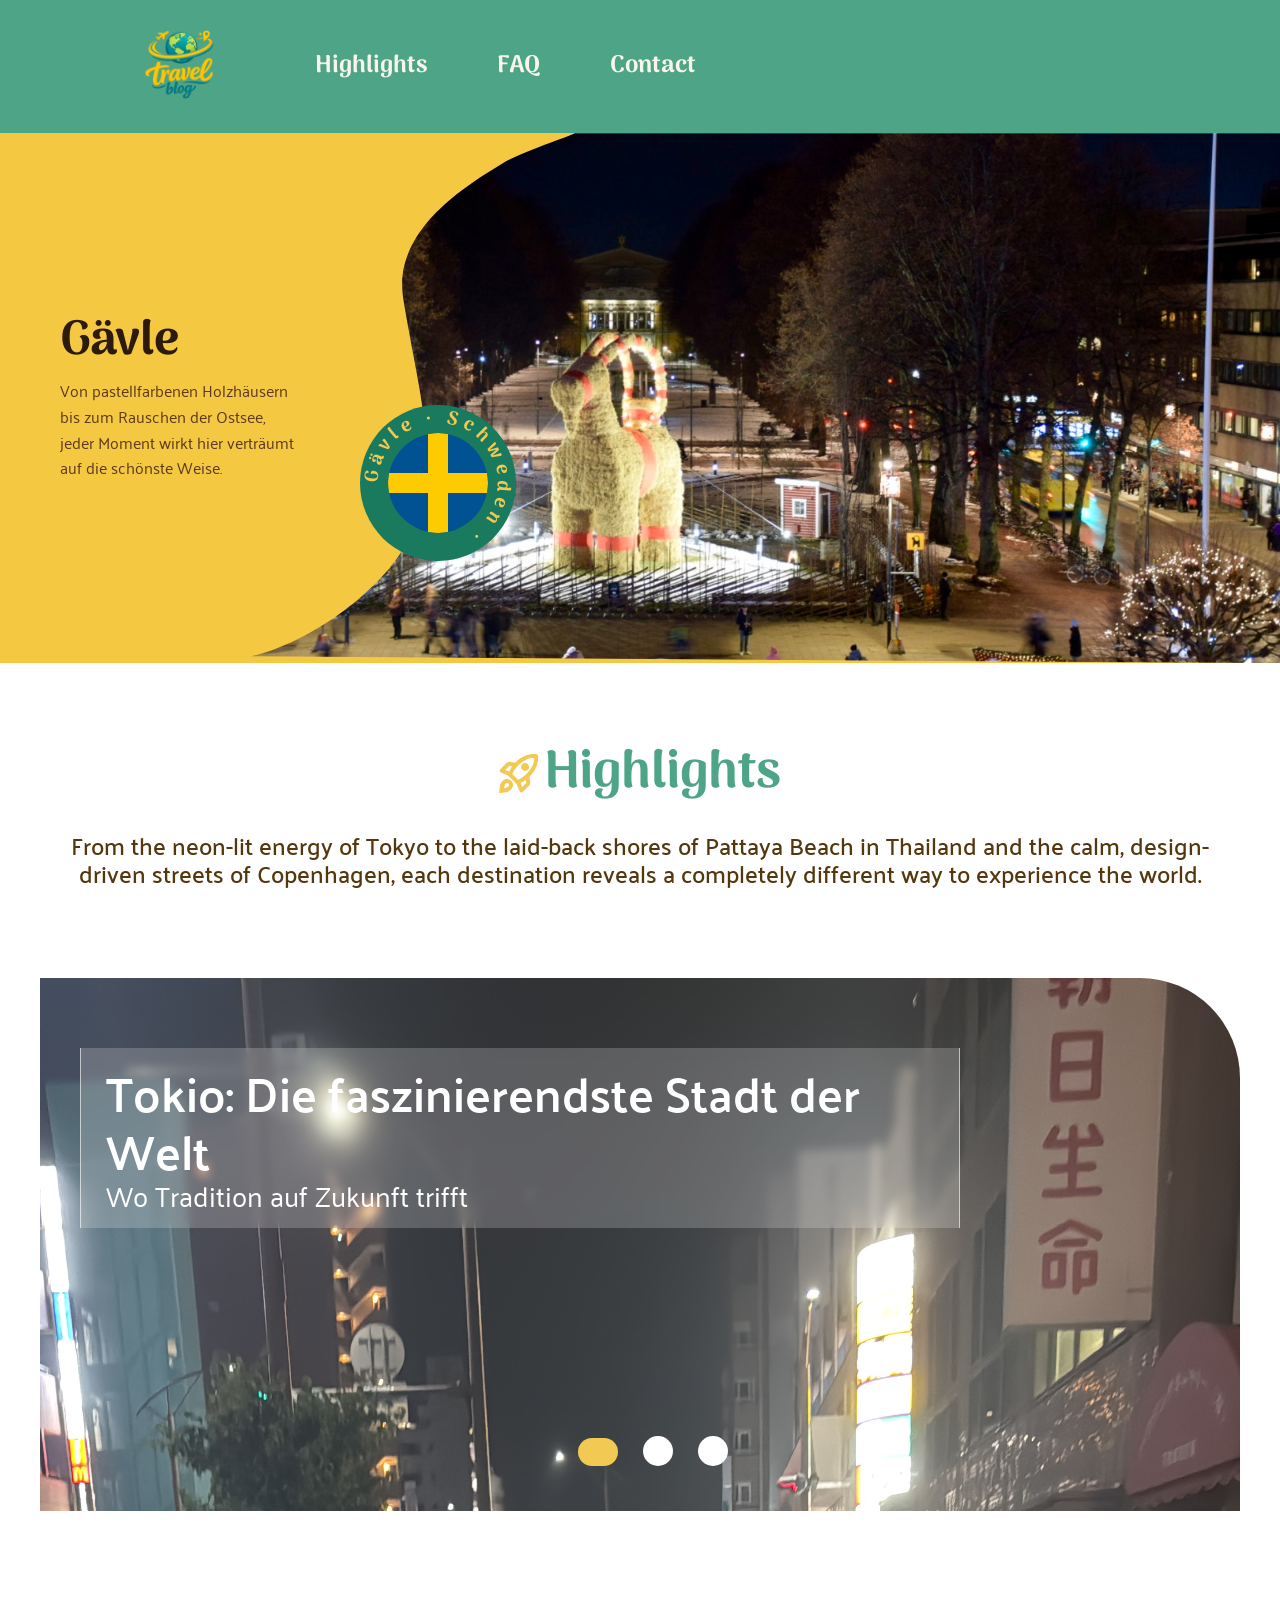
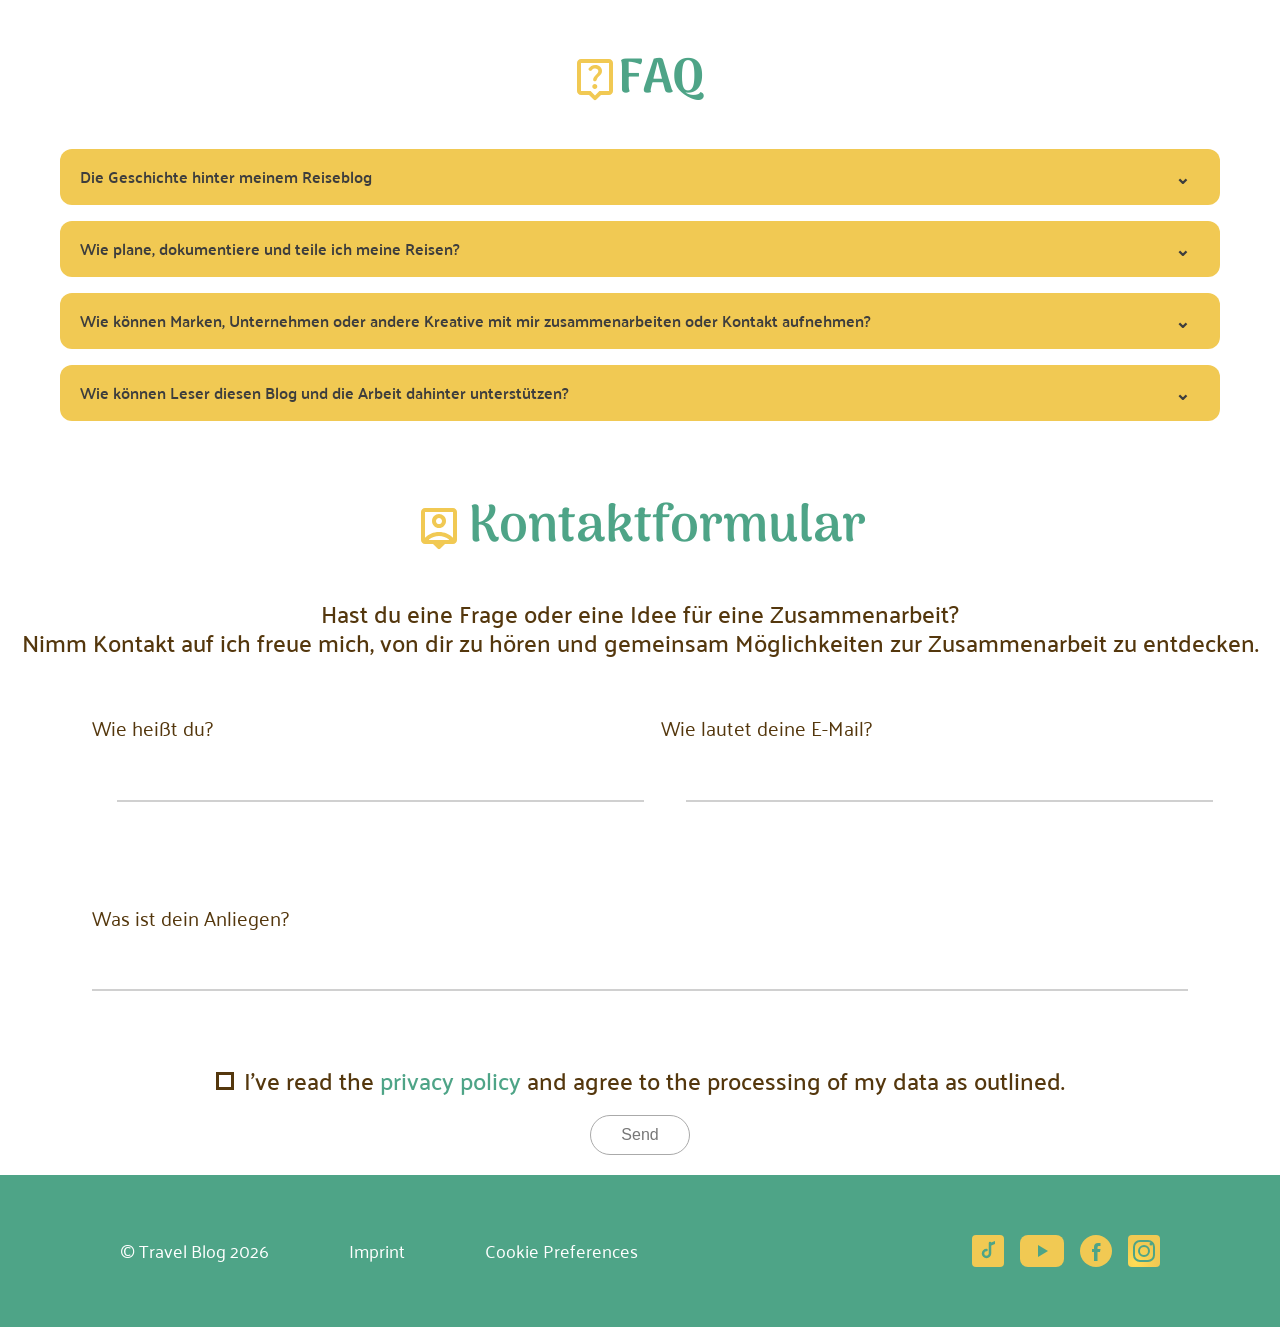
==== HTML/index.html @ 288a098a "style: Checkbox‑Komponente überarbeitet und visuelle Zentrierung des SVG‑Icons optimiert" ====
<!DOCTYPE html>
<html lang="en">

<head>
    <meta charset="UTF-8">
    <meta name="viewport" content="width=device-width, initial-scale=1.0">
    <title>Travel Blog</title>
    <link rel="preconnect" href="https://fonts.googleapis.com">
    <link rel="preconnect" href="https://fonts.gstatic.com" crossorigin>
    <link
        href="https://fonts.googleapis.com/css2?family=Arima:wght@400;500;600;700&family=Palanquin:wght@400;600;700&display=swap"
        rel="stylesheet">
    <link
        href="https://fonts.googleapis.com/css2?family=Playfair+Display:wght@700&family=DM+Sans:wght@300;400&display=swap"
        rel="stylesheet">
    <link rel="icon" type="image/x-icon" href="../Assets/Cristian/Icons/blog-logo.svg">
    <link rel="stylesheet" href="../CSS/index_style.css">
    <link rel="stylesheet" href="../CSS/Cristian/responsive.css">
</head>

<body>
    <div class="page-wrapper">
        <header class="haupt-header">
            <a href="./index.html"><img src="../Assets/Cristian/Icons/blog-logo.svg" alt="Travel Blog Icon"></a>
            <nav>
                <ul>
                    <li>
                        <a class="highlights-a" href="#highlights">Highlights<img class="highlights-img"
                                src="../Assets/Cristian/Icons/highlights-underline.svg" alt="Underline"></a>
                    </li>
                    <li><a class="faq-a" href="#faq">FAQ<img class="faq-img"
                                src="../Assets/Cristian/Icons/faq-underline.svg" alt="Underline"></a></li>
                    <li><a class="contact-a" href="#contact">Contact<img class="contact-img"
                                src="../Assets/Cristian/Icons/contact-underline.svg" alt="Underline"></a></li>
                </ul>
            </nav>
        </header>

        <main class="main-content">
            <section class="hero">
                <div class="card">
                    <div class="text-side">
                        <div class="title">Gävle</div>
                        <div class="subtitle">
                            Von pastellfarbenen Holzhäusern<br>
                            bis zum Rauschen der Ostsee,<br>
                            jeder Moment wirkt hier verträumt<br>
                            auf die schönste Weise.
                        </div>
                    </div>
                    <svg width="1" height="1" style="position:absolute; opacity:0; pointer-events:none;">
                        <defs>
                            <clipPath id="swooshClip" clipPathUnits="objectBoundingBox">
                                <path
                                    d="M0.449,0 C0.446,0.005 0.408,0.035 0.394,0.055 C0.35,0.118 0.308,0.197 0.315,0.312 C0.328,0.502 0.341,0.581 0.326,0.726 C0.313,0.841 0.246,0.96 0.196,0.987 L1,1 L1,0 Z" />
                            </clipPath>
                        </defs>
                    </svg>
                    <div class="swoosh"></div>
                    <div class="badge">
                        <svg class="badge-ring" viewBox="0 0 80 80" xmlns="http://www.w3.org/2000/svg">
                            <defs>
                                <path id="textCircle" d="M 40,40 m -30,0 a 30,30 0 1,1 60,0 a 30,30 0 1,1 -60,0" />
                            </defs>
                            <circle cx="40" cy="40" r="39" fill="#1a7a5e" />
                            <text font-family="Arima, cursive" font-size="9.5" fill="#F1C953" letter-spacing="2.5"
                                font-weight="700">
                                <textPath href="#textCircle">Gävle · Schweden · </textPath>
                            </text>
                        </svg>
                        <div class="badge-center"><img src="../Assets/Lucas/flag.svg" alt="Swedish flag"
                                style="width: 100%; height: 100%; object-fit: cover; object-position: 17% 50%; border-radius: 50%;">
                        </div>
                    </div>

                </div>
            </section>

            <section class="highlights" id="highlights">
                <div class="highlights-wrapper">
                    <div class="highlights-title">
                        <img src="../Assets/Cristian/Icons/rocket-icon.svg" alt="rocket-icon">
                        <h2>Highlights</h2>
                    </div>
                    <p class="highlights-subtitle">
                        From the neon-lit energy of Tokyo to the laid-back shores of Pattaya Beach in Thailand and the
                        calm, design-driven streets of Copenhagen, each destination reveals a completely different way
                        to experience the world.
                    </p>
                </div>
                <div class="highlight-showcase">

                    <input class="dot" type="radio" name="slider" value="one" checked></input>
                    <input class="dot" type="radio" name="slider" value="two"></input>
                    <input class="dot" type="radio" name="slider" value="three"></input>

                    <div class="slider-wrapper">

                        <a href="../HTML/Lucas/lucas.html" class="slide s-one">
                            <div class="slide-text">
                                <h3>Tokio: Die faszinierendste Stadt der Welt</h3>
                                <p>Wo Tradition auf Zukunft trifft</p>
                            </div>
                        </a>

                        <a href="../HTML/Cristian/index.html" class="slide s-two">
                            <div class="slide-text">
                                <h3>Kopenhagen in 3 Tagen: Große Erlebnisse, clever sparen</h3>
                                <p>Ein stilvoller skandinavischer Kurztrip</p>
                            </div>
                        </a>

                        <a href="../HTML/Sebastian/Sebastian.html" class="slide s-three">
                            <div class="slide-text">
                                <h3>Pattaya Puls:Essen, Sonne und Neon-Nächte</h3>
                                <p>Thailands Stadt, die niemals schläft</p>
                            </div>
                        </a>

                    </div>
                </div>
            </section>

            <section class="faq" id="faq">
                <div class="section-title">
                    <img src="../Assets/Sebastian/Icons/faq_icon.svg" alt="Faq-icon">
                    <h2>FAQ</h2>
                </div>
                <div class="faq-list">
                    <details class="faq-item">
                        <summary>Die Geschichte hinter meinem Reiseblog</summary>
                        <div class="faq-content">
                            <p>Ich teile hier meine Erlebnisse, Gedanken und Abenteuer aus aller Welt.
                                Jede Reise erzählt ihre eigene Geschichte und genau die möchte ich festhalten.</p>
                        </div>
                    </details>
                    <details class="faq-item">
                        <summary>Wie plane, dokumentiere und teile ich meine Reisen?</summary>
                        <div class="faq-content">
                            <p>Ich plane meine Reisen mit einer Mischung aus Neugier und Flexibilität.
                                Während ich mir vorab einen groben Überblick über Highlights, Unterkünfte und
                                Transportmöglichkeiten verschaffe,
                                lasse ich bewusst Raum für spontane Entdeckungen vor Ort. Die schönsten Momente
                                entstehen oft ungeplant genau diese halte ich in Fotos,
                                Notizen und kleinen Geschichten fest.
                            </p>
                        </div>
                    </details>
                    <details class="faq-item">
                        <summary>Wie können Marken, Unternehmen oder andere Kreative mit mir zusammenarbeiten oder
                            Kontakt aufnehmen?
                        </summary>
                        <div class="faq-content">
                            <p>Du möchtest mit mir zusammenarbeiten oder hast eine Idee für ein gemeinsames Projekt? Ich
                                freue mich immer über spannende Kooperationen,
                                kreative Partnerschaften und neue Kontakte aus der Reise- und Content-Welt. Ob Marken,
                                Unternehmen oder andere Creator wenn unsere Visionen zusammenpassen,
                                entstehen oft die besten Projekte.
                            </p>
                        </div>
                    </details>
                    <details class="faq-item">
                        <summary>Wie können Leser diesen Blog und die Arbeit dahinter unterstützen?</summary>
                        <div class="faq-content">
                            <p>Wenn dir mein Blog gefällt und dich meine Inhalte inspirieren, kannst du meine Arbeit auf
                                verschiedene Weise unterstützen.
                                Schon das Teilen meiner Beiträge, ein Kommentar oder das Weiterempfehlen an Freunde
                                hilft enorm dabei,
                                mehr Menschen zu erreichen und meine Reisen weiterzuführen.</p>
                        </div>
                    </details>
                </div>
            </section>

            <section class="contact" id="contact">
                <div class="section-title">
                    <img src="../Assets/Sebastian/Icons/contact_icon.svg" alt="Faq-icon">
                    <h2>Kontaktformular</h2>
                </div>
                <p class="section-subtitle">
                    Hast du eine Frage oder eine Idee für eine Zusammenarbeit?<br>
                    Nimm Kontakt auf ich freue mich, von dir zu hören und gemeinsam Möglichkeiten zur Zusammenarbeit zu
                    entdecken.
                </p>
                <form class="contact-form">
                    <div class="container">
                        <div class="form-row">
                            <div class="form-field">
                                <label class="field-label">Wie heißt du?</label>
                                <input type="text" required>
                            </div>
                            <div class="form-field">
                                <label class="field-label">Wie lautet deine E-Mail?</label>
                                <input type="email" required>
                            </div>
                        </div>
                    </div>
                    <div class="form-field form-field-full">
                        <label class="field-label">Was ist dein Anliegen?</label>
                        <input type="text" class="form-full" required>
                    </div>
                    <label class="form-checkbox">
                        <span class="checkbox-icon">
                            <input type="checkbox" required>
                            <svg width="12" height="9" viewBox="0 0 12 9" fill="none"
                                xmlns="http://www.w3.org/2000/svg">
                                <path
                                    d="M4.10373 7.03563L10.6807 0.240535C10.8359 0.0801782 11.017 0 11.224 0C11.4309 0 11.612 0.0801782 11.7672 0.240535C11.9224 0.400891 12 0.591314 12 0.811804C12 1.03229 11.9224 1.22272 11.7672 1.38307L4.64696 8.75947C4.49175 8.91982 4.31068 9 4.10373 9C3.89679 9 3.71571 8.91982 3.5605 8.75947L0.223501 5.3118C0.0682921 5.15145 -0.00607903 4.96102 0.000388023 4.74053C0.00685507 4.52004 0.0876932 4.32962 0.242902 4.16927C0.398112 4.00891 0.582423 3.92873 0.795835 3.92873C1.00925 3.92873 1.19356 4.00891 1.34877 4.16927L4.10373 7.03563Z"
                                    fill="#F1C953" />
                            </svg>
                        </span>

                        <span>
                            I've read the <a class="privacy" href="#">privacy policy</a> and agree to the processing
                            of my data as outlined.
                        </span>
                    </label>

                    <button type="submit" class="btn-send">Send</button>
                </form>
            </section>
        </main>

        <nav class="footer-nav">
            <a href="./index.html" class="footer-nav-link" aria-label="Home">
                <svg width="28" height="28" viewBox="0 0 24 24" fill="none" stroke="#4EA487" stroke-width="2"
                    stroke-linecap="round" stroke-linejoin="round">
                    <path d="M3 9l9-7 9 7v11a2 2 0 0 1-2 2H5a2 2 0 0 1-2-2z" />
                    <polyline points="9 22 9 12 15 12 15 22" />
                </svg>
            </a>
            <a href="#highlights" class="footer-nav-link" aria-label="Highlights">
                <svg width="28" height="28" viewBox="0 0 24 24" fill="none" stroke="#4EA487" stroke-width="2"
                    stroke-linecap="round" stroke-linejoin="round">
                    <path
                        d="M4.5 16.5c-1.5 1.26-2 5-2 5s3.74-.5 5-2c.71-.84.7-2.13-.09-2.91a2.18 2.18 0 0 0-2.91-.09z" />
                    <path
                        d="m12 15-3-3a22 22 0 0 1 2-3.95A12.88 12.88 0 0 1 22 2c0 2.72-.78 7.5-6 11a22.35 22.35 0 0 1-4 2z" />
                    <path d="M9 12H4s.55-3.03 2-4c1.62-1.08 5 0 5 0" />
                    <path d="M12 15v5s3.03-.55 4-2c1.08-1.62 0-5 0-5" />
                </svg>
            </a>
            <a href="#faq" class="footer-nav-link" aria-label="FAQ">
                <svg width="28" height="28" viewBox="0 0 24 24" fill="none" stroke="#4EA487" stroke-width="2"
                    stroke-linecap="round" stroke-linejoin="round">
                    <circle cx="12" cy="12" r="10" />
                    <path d="M9.09 9a3 3 0 0 1 5.83 1c0 2-3 3-3 3" />
                    <line x1="12" y1="17" x2="12.01" y2="17" />
                </svg>
            </a>
            <a href="#contact" class="footer-nav-link" aria-label="Contact">
                <svg width="28" height="28" viewBox="0 0 24 24" fill="none" stroke="#4EA487" stroke-width="2"
                    stroke-linecap="round" stroke-linejoin="round">
                    <path d="M20 21v-2a4 4 0 0 0-4-4H8a4 4 0 0 0-4 4v2" />
                    <circle cx="12" cy="7" r="4" />
                </svg>
            </a>
        </nav>

        <footer class="footer">
            <div class="footer-left">
                <span class="footer-copy">© Travel Blog 2026</span>
            </div>
            <div class="footer-links">
                <a href="./impressum.html">Imprint</a>
                <a href="#">Cookie Preferences</a>
            </div>
            <div class="socials">
                <a href="https://www.tiktok.com/" class="social" aria-label="TikTok">
                    <svg width="32" height="32" viewBox="0 0 32 32" fill="none">
                        <rect width="32" height="32" rx="4" fill="#F1C953" />
                        <path d="M18 8v10.5a3.5 3.5 0 1 1-3.5-3.5" stroke="#4EA487" stroke-width="2.5"
                            stroke-linecap="round" fill="none" />
                        <path d="M18 8l5-2v3l-5 2" fill="#4EA487" />
                    </svg>
                </a>
                <a href="https://www.youtube.com/" class="social" aria-label="YouTube">
                    <svg width="44" height="32" viewBox="0 0 44 32" fill="none">
                        <rect width="44" height="32" rx="8" fill="#F1C953" />
                        <path d="M18 10l10 6-10 6V10z" fill="#4EA487" />
                    </svg>
                </a>
                <a href="https://www.facebook.com/login/?next=https%3A%2F%2Fwww.facebook.com%2F%3Flocale%3Dde_DE"
                    class="social" aria-label="Facebook">
                    <svg width="32" height="32" viewBox="0 0 32 32" fill="none">
                        <circle cx="16" cy="16" r="16" fill="#F1C953" />
                        <path
                            d="M17.5 26V17h2.5l.5-3h-3v-1.5c0-1 .5-1.5 1.5-1.5h1.5V8h-2.5c-2.5 0-4 1.5-4 4V14h-2v3h2v9h3z"
                            fill="#4EA487" />
                    </svg>
                </a>
                <a href="https://www.instagram.com/" class="social" aria-label="Instagram">
                    <svg width="32" height="32" viewBox="0 0 32 32" fill="none">
                        <rect width="32" height="32" rx="4" fill="url(#ig-grad)" />
                        <rect x="6" y="6" width="20" height="20" rx="6" stroke="#4EA487" stroke-width="2" fill="none" />
                        <circle cx="16" cy="16" r="5" stroke="#4EA487" stroke-width="2" fill="none" />
                        <circle cx="23" cy="9" r="1.5" fill="#4EA487" />
                        <defs>
                            <radialGradient id="ig-grad" cx="0" cy="0" r="1" gradientUnits="userSpaceOnUse"
                                gradientTransform="translate(8 28) rotate(-60) scale(28)">
                                <stop stop-color="#FFDD55" />
                                <stop offset="0.75" stop-color="#F1C953" />
                            </radialGradient>
                        </defs>
                    </svg>
                </a>
            </div>
        </footer>
    </div>
</body>

</html>
---- CSS/index_style.css ----
/* =============================================
   BASE
   ============================================= */
* {
    margin: 0;
    padding: 0;
    box-sizing: border-box;
}

html {
    scroll-behavior: smooth;
}

body {
    font-family: 'Palanquin', Arial, Helvetica, sans-serif;
    background: #fff;
    color: #3D3D3D;
    line-height: 1.2;
    scroll-behavior: smooth;
}

.page-wrapper {
    width: 100%;
    max-width: 100%;
    margin: 0;
    background: #fff;
    min-height: 100vh;
    display: flex;
    flex-direction: column;
}

.main-content {
    flex: 1;
    display: flex;
    flex-direction: column;
}

/* =============================================
   HEADER (Cristian)
   ============================================= */
.haupt-header {
    background-color: #4EA487;
    display: flex;
    align-items: center;
    gap: 100px;
    padding: 30px 145px;
    position: relative;
    z-index: 10;
}

.haupt-header img {
    height: 70px;
    width: 70px;
}

.haupt-header nav ul {
    display: flex;
    align-items: center;
    gap: 70px;
    list-style: none;
    padding-inline-start: 0;
    margin: 0;
    padding: 0;
}

.haupt-header nav a {
    font-family: 'Arima', cursive;
    text-decoration: none;
    color: #F8F5EB;
    font-size: 24px;
    font-weight: bold;
    position: relative;
}

body:has(#highlights:target) .haupt-header .highlights-a[href="#highlights"],
body:has(#faq:target) .haupt-header .faq-a[href="#faq"],
body:has(#contact:target) .haupt-header .contact-a[href="#contact"] {
    color: #F1C953;
}

.haupt-header .highlights-img,
.haupt-header .faq-img,
.haupt-header .contact-img {
    display: none;
}

.haupt-header .highlights-a:hover .highlights-img {
    display: block;
    position: absolute;
    top: -9px;
    right: -6px;
    width: 120px;
    cursor: pointer;
}

.haupt-header .highlights-a:active {
    color: #F1C953;
}

.haupt-header .highlights-a:active .highlights-img {
    display: none;
}

.haupt-header .faq-a:hover .faq-img {
    display: block;
    position: absolute;
    top: -5px;
    right: -5px;
    width: 55px;
    cursor: pointer;
}

.haupt-header .faq-a:active {
    color: #F1C953;
}

.haupt-header .faq-a:active .faq-img {
    display: none;
}

.haupt-header .contact-a:hover .contact-img {
    display: block;
    position: absolute;
    top: -8px;
    right: -4px;
    width: 95px;
    cursor: pointer;
}

.haupt-header .contact-a:active {
    color: #F1C953;
}

.haupt-header .contact-a:active .contact-img {
    display: none;
}

/* =============================================
   HERO CARD — reveal animation
   
   1) Alles startet gelb, Text taucht von unten auf
   2) Swoosh schiebt sich von rechts rein,
      Text rückt dabei nach links
   3) Badge ploppt an der Kurve auf
   ============================================= */
.hero {
    background: #fff;
    height: 530px;
    display: flex;
    align-items: stretch;
    justify-content: stretch;
    padding: 0;
    position: relative;
    overflow: hidden;
}

/* Karte faden sich kurz ein, damit nichts flickert */
.card {
    width: 100%;
    height: 100%;
    background: #F5C842;
    border-radius: 0;
    position: relative;
    overflow: visible;
    display: flex;
    align-items: stretch;
    opacity: 0;
    animation: cardFadeIn 0.4s ease 0.1s forwards;
}

@keyframes cardFadeIn {
    to {
        opacity: 1;
    }
}

/* Text startet mittig über der gelben Fläche und rückt 
   beim Swoosh-Reinslide nach links in seine finale Position */
.text-side {
    flex: 0 0 45%;
    padding: 72px 60px;
    display: flex;
    flex-direction: column;
    justify-content: center;
    z-index: 2;
    transform: translateX(75%);
    animation: textShiftLeft 0.8s cubic-bezier(0.22, 1, 0.36, 1) 1.5s forwards;
}

@keyframes textShiftLeft {
    to {
        transform: translateX(0);
    }
}

/* Title & Subtitle steigen elegant von unten hoch */
.title {
    font-family: 'Arima', cursive;
    font-size: 48px;
    font-weight: 700;
    color: #2C1A0E;
    line-height: 1.1;
    opacity: 0;
    transform: translateY(28px);
    animation: riseIn 0.65s cubic-bezier(0.22, 1, 0.36, 1) 0.6s forwards;
}

.subtitle {
    font-family: 'Palanquin', sans-serif;
    font-size: 16px;
    font-weight: 400;
    color: #5C3A1E;
    line-height: 1.6;
    margin-top: 10px;
    opacity: 0;
    transform: translateY(20px);
    animation: riseIn 0.65s cubic-bezier(0.22, 1, 0.36, 1) 0.85s forwards;
}

@keyframes riseIn {
    to {
        opacity: 1;
        transform: translateY(0);
    }
}

/* Roter Swoosh-Bereich startet komplett außerhalb rechts 
   und schiebt sich nach 1,4s langsam ins Bild */
.swoosh {
    position: absolute;
    inset: 0;
    width: 100%;
    height: 100%;
    z-index: 1;
    transform: translateX(100%);
    animation: swooshSlide 2.0s linear 1.4s forwards;
    background: url('../../Assets/Lucas/hero_bg.jpg') center/cover no-repeat;
    background-color: #c0392b;
    clip-path: url(#swooshClip);
}

@keyframes swooshSlide {
    0%    { transform: translateX(100%); animation-timing-function: cubic-bezier(0.22, 1, 0.36, 1); }
    37.5% { transform: translateX(30%); animation-timing-function: linear; }
    62.5% { transform: translateX(30%); animation-timing-function: cubic-bezier(0.22, 1, 0.36, 1); }
    100%  { transform: translateX(0); }
}

/* Badge sitzt auf der Kurvenspitze und ploppt 
   gegen Ende der Animation auf */
.badge {
    position: absolute;
    width: 160px;
    height: 160px;
    z-index: 10;
    left: 28%;
    top: 51%;
    opacity: 0;
    transform: translateY(160px);
    animation: badgeSlideUp 0.7s cubic-bezier(0.22, 1, 0.36, 1) 3.4s forwards;
}

@keyframes badgeSlideUp {
    to {
        opacity: 1;
        transform: translateY(0);
    }
}

.badge-ring {
    position: absolute;
    inset: 0;
    border-radius: 50%;
    animation: spin 8s linear infinite;
}

@keyframes spin {
    from {
        transform: rotate(0deg);
    }

    to {
        transform: rotate(360deg);
    }
}

.badge-center {
    position: absolute;
    inset: 30px;
    border-radius: 50%;
    overflow: hidden;
    display: flex;
    align-items: center;
    justify-content: center;
    font-size: 32px;
    line-height: 1;
}

/* =============================================
   Highlights Section (Cristian)
   ============================================= */

.highlights {
    max-width: 1200px;
    margin: 80px auto;
    position: relative;
    z-index: 1;

    display: flex;
    flex-direction: column;
    justify-content: center;
    align-items: center;
    gap: 90px;
}

.highlights-title h2 {
    font-family: 'Arima';
    color: rgba(78, 164, 135, 1);
    font-weight: 700;
    font-size: 52px;
}

.highlights-title {
    display: flex;
    align-items: center;
    gap: 5px;
}

.highlights-subtitle {
    font-family: 'Palanquin';
    color: rgba(84, 55, 13, 1);
    font-weight: 500;
    font-size: 24px;

    text-align: center;
}

.highlights-wrapper {
    display: flex;
    flex-direction: column;
    align-items: center;
    gap: 25px;
}

input {
    margin-bottom: 45px;
    margin-left: 25px;
    width: 30px;
    height: 30px;
}

.highlight-showcase {

    width: 1200px;
    height: 533px;

    display: flex;
    justify-content: center;
    align-items: flex-end;

    position: relative;

    overflow: hidden;

    cursor: pointer;
}

.highlight-showcase input {
    z-index: 2;
}

.slider-wrapper {
    z-index: 1;

    width: 300%;
    height: 100%;

    position: absolute;
    display: flex;

    transition: all 1s ease-in-out;
}

.slide {
    height: 100%;
    width: calc(100% / 3);
    text-decoration-line: none;
}

.s-one {
    background-image: url("../../Assets/Lucas/slider_2.JPG");
    background-color: white;
    background-repeat: no-repeat;
    background-size: cover;
    border-top-right-radius: 100px;
}

.s-two {
    background-image: url(../Assets/Cristian/Images/copenhagen.jpeg);
    background-color: white;
    background-repeat: no-repeat;
    background-size: cover;
    border-top-right-radius: 100px;
}

.s-three {
    background-image: url(../Assets/Cristian/Images/pattaya-beach.jpg);
    background-color: white;
    background-repeat: no-repeat;
    background-size: cover;
    border-top-right-radius: 100px;
}

.highlight-showcase input[value="one"]:checked~.slider-wrapper {
    transform: translateX(calc(100% / 3));
}

.highlight-showcase input[value="two"]:checked~.slider-wrapper {
    transform: translateX(0);
}

.highlight-showcase input[value="three"]:checked~.slider-wrapper {
    transform: translateX(calc(-100% / 3));
}

input[type="radio"]:checked {
    accent-color: rgba(241, 201, 83, 1);
}

input[type="radio"] {
    appearance: none;
    -webkit-appearance: none;
    /* Das hier entfernt das Styling der User Agent,
   damit der Radio-Button komplett per CSS gestaltet werden kann */
    height: 30px;
    width: 30px;
    border-radius: 50%;
    background-color: white;
}

input[type="radio"]:checked {
    background-color: rgba(241, 201, 83, 1);
    height: 28px;
    width: 40px;
    border-radius: 15px;
}

.slide-text {
    padding: 15px 25px;
    width: 880px;
    height: 180px;
    margin: 70px 0px 45px 40px;
    backdrop-filter: blur(5px);
    background: rgba(255, 255, 255, 0.2);
    border-right: rgba(255, 255, 255, 0.6) solid 1px;
    border-left: rgba(255, 255, 255, 0.6) solid 1px;
}

.slide h3 {
    font-family: 'Palanquin';
    color: white;
    font-weight: 600;
    font-size: 48px;
}

.slide p {
    font-family: 'Palanquin';
    color: white;
    font-weight: 400;
    font-size: 28px;
}

/* =============================================
   Contact Formular (Sebastian)
   ============================================= */

.faq {
    padding: 60px 20px;
    max-width: 1200px;
    width: 100%;
    margin: 0 auto;
}

.section-title {
    
    margin-bottom: 40px;
    display:flex;
    align-items: center;
    gap: 5px;
    justify-content: center;
    
}

.section-title h2 {
    font-size: 48px;
    color: rgba(78, 164, 135, 1);
    font-family: 'Arima', cursive;
    margin: 0;
}

.faq-icon {
    width: 36px;
    height: 36px;
    border: 2px solid #e0b84c;
    color: #e0b84c;
    display: flex;
    align-items: center;
    justify-content: center;
    font-weight: bold;
}

.faq-item {
    background: rgba(241, 201, 83, 1);
    border-radius: 12px;
    margin-bottom: 16px;
    padding: 0 20px;
    border: none;
}

.faq-item summary {
    cursor: pointer;
    font-weight: 600;
    list-style: none;
    position: relative;
    display: flex;
    align-items: center;
    height: 56px;
}

.faq-item summary::after {
    content: "⌄";
    position: absolute;
    right: 10px;
    font-size: 18px;
}

.faq-item[open] summary::after {
    content: "⌃";
}

summary::-webkit-details-marker {
    display: none;
}

.faq-item[open] {
    padding-bottom: 12px;
}

.faq-content {
    background: #fff;
    border-radius: 8px;
    padding: 12px 16px;
}

.faq-item:hover {
    background: #ddb84f;
}



.contact h2 {
    text-align: center;
    font-family: 'Arima', cursive;
    font-size: 52px;
    font-weight: 600;
    color: rgba(78, 164, 135, 1);
    line-height: 120%;
    margin: 0;
    
}

.section-subtitle {
    text-align: center;
    font-family: 'palanquin', cursive;
    font-size: 24px;
    font-weight: 500;
    color: rgba(84, 55, 13, 1);
    line-height: 120%;
    margin: 0;
    width: 100%;
}

.form-full {
    width: 100% !important;
    max-width: 1096px !important;
    margin-left: 0 !important;
    border: none !important;
    border-bottom: 2px solid #d0d0d0 !important;
    color: #4EA487 !important;
    font-family: 'Palanquin', sans-serif !important;
    font-size: 20px !important;
    height: 56px !important;
    background: transparent !important;
}

input:focus,
input:focus-visible,
input:active {
    outline: none !important;
    box-shadow: none !important;
    border-bottom: 2px solid #4EA487;
}

input[type="text"] {
    height: 56px;
    width: 100%;
    border: none;
    border-bottom: 2px solid #d0d0d0;
    color: #4EA487;
    font-family: 'Palanquin', sans-serif;
    font-size: 20px;
    background: transparent;
}

.field-label {
    display: block;
    font-family: 'Palanquin', sans-serif;
    font-size: 20px;
    font-weight: 400;
    color: #54370D;
    margin-bottom: 4px;
    text-align: left;
}
.form-field {
    display: flex;
    flex-direction: column;
    width: 527px;
}
.form-field-full {
    width: 100%;
    max-width: 1096px;
    margin: 0 auto;
}

.form-row {
    display: flex;
    justify-content: center;
    gap: 42px;
    flex-wrap: wrap;
    width: 100%;
    max-width: 1096px;
}

input[type="email"] {
    height: 56px;
    width: 100%;
    border: none;
    border-bottom: 2px solid #d0d0d0;
    color: #4EA487;
    font-family: 'Palanquin', sans-serif;
    font-size: 20px;
    background: transparent;
}

.contact-form {
    text-align: center;
    font-family: 'palanquin', cursive;
    font-size: 24px;
    font-weight: 600;
    color: rgba(84, 55, 13, 1);
    line-height: 120%;
    margin: 0;
    width: 100%;
}

.container {
    display: flex;
    flex-direction: column;
    align-items: center;
    padding: 56px;
}

.form-checkbox {
    display: flex;
    align-items: center;
    justify-content: center;
    gap: 10px;

    margin-top: 30px;
    font-weight: 500;
}
.checkbox-icon{
    height: 18px;
    width: 18px;

    position: relative;
}
.checkbox-icon svg{
    position: absolute;
    inset: 0;
    margin: auto;
    display: none;
}

input[type="checkbox"] {
    position: absolute;
    inset: 0;
    margin: auto;

    appearance: none;
    -webkit-appearance: none;
    /* height: 18px;
    width: 18px; */
    height: 100%;
    width: 100%;
    border: solid 3px rgba(84, 55, 13, 1);
    cursor: pointer;
}
input[type="checkbox"]:hover {
    background-color: rgba(241, 201, 83, 1);
}
input[type="checkbox"]:checked {
    background-color: rgba(78, 164, 135, 1);
}
input[type="checkbox"]:checked + svg{
    display: flex;
}
.privacy {
    text-decoration-line: none;
    color: rgba(78, 164, 135, 1);
}

.btn-send {
    padding: 10px 30px;
    border: 1px solid #aaa;
    border-radius: 25px;
    /* macht ihn oval */
    background: transparent;
    color: #777;
    font-size: 16px;
    cursor: pointer;
}

.btn-send:hover {
    background: #aaa;
    color: white;
}

.btn-send {
    display: block;
    margin: 20px auto;
}


/* =============================================
   FOOTER (Lucas)
   ============================================= */
.footer {
    background: #4EA487;
    padding: 60px 120px;
    display: flex;
    justify-content: flex-start;
    align-items: center;
    gap: 80px;
    min-height: 152px;
}

.footer-left {
    display: flex;
    align-items: center;
}

.footer-links {
    display: flex;
    gap: 80px;
}

.footer-copy {
    color: #FFFFFF;
    font-family: 'Palanquin', sans-serif;
    font-size: 18px;
    font-weight: 400;
    line-height: 120%;
}

.footer-links a {
    color: #FFFFFF;
    text-decoration: none;
    font-family: 'Palanquin', sans-serif;
    font-size: 18px;
    font-weight: 400;
    line-height: 120%;
}

.socials {
    display: flex;
    align-items: center;
    gap: 16px;
    margin-left: auto;
}

.social {
    display: flex;
    align-items: center;
    justify-content: center;
    text-decoration: none;
    transition: transform 0.2s ease;
}

.social:hover {
    transform: translateY(-2px);
}

/* =============================================
   RESPONSIVE
   ============================================= */
@media (max-width: 1200px) {
    .haupt-header {
        padding: 30px 60px;
        gap: 60px;
    }

    .highlights,
    .faq,
    .contact {
        padding-left: 60px;
        padding-right: 60px;
    }

    .footer {
        padding: 40px 60px;
    }
}

@media (max-width: 900px) {
    .haupt-header {
        padding: 20px 24px;
        gap: 32px;
    }

    .haupt-header img {
        height: 56px;
        width: 56px;
    }

    .haupt-header nav ul {
        gap: 32px;
    }

    .haupt-header nav a {
        font-size: 20px;
    }

    .hero {
        height: 530px;
        padding: 0;
    }

    .card {
        width: 100%;
        max-width: none;
    }

    .highlights,
    .faq,
    .contact {
        padding-left: 24px;
        padding-right: 24px;
    }

    .highlight-showcase {
        height: 320px;
        border-radius: 0 40px 0 0;
    }

    .showcase-text h3 {
        font-size: 22px;
    }

}

@media (max-width: 520px) {
    .hero {
        height: 530px;
        padding: 0;
    }

    .card {
        width: 100%;
        max-width: none;
        height: 100%;
        flex-direction: column;
    }

    .text-side {
        flex: 0 0 auto;
        padding: 24px;
    }

    .text-side {
        flex: none;
        padding: 24px;
    }

    .badge {
        left: 50%;
        top: auto;
        bottom: 10px;
        transform: translateX(-50%) translateY(160px);
        animation: badgeSlideUpMobile 0.7s cubic-bezier(0.22, 1, 0.36, 1) 2.9s forwards;
    }

    @keyframes badgeSlideUpMobile {
        to {
            opacity: 1;
            transform: translateX(-50%) translateY(0);
        }
    }

    .section-title {
        font-size: 24px;
    }

    .highlight-showcase {
        height: 260px;
        padding: 24px;
    }

    .showcase-text {
        left: 24px;
        top: 24px;
    }

    .showcase-text h3 {
        font-size: 18px;
    }

    .faq-item summary {
        font-size: 14px;
        padding: 14px 18px;
    }

    .faq-content {
        padding: 12px 18px 14px;
    }
}
---- CSS/Cristian/responsive.css ----
/* DA | Umschulung zum Fachinformatiker AE | Projekt Sakura
   responsive.css — Zentrale Media Queries für ALLE Seiten
   Breakpoints:
     ≥ 1440px   — Large desktop
     1280–1439  — Laptop / Desktop
     768–1279   — Tablet landscape / kleiner Laptop
     480–767    — Tablet portrait / großes Smartphone
     320–479    — Kleines Smartphone
   ============================================= */


/* =============================================
   SHARE-BUTTON: Pfeil-Icon Sichtbarkeit
   (Cristian — gilt für alle Blog-Seiten)
   ============================================= */

/* Desktop & Tablet: mobile Pfeil versteckt */
@media screen and (min-width: 768px) {
    .share-pfeil-icon-mobile {
        display: none;
    }
}

/* Meta-Info (Cristian & Sebastian) */
.meta-info {
    display: flex;
    flex-wrap: wrap;
    gap: 12px;
}
.meta-info > div {
    display: flex;
    align-items: center;
    gap: 6px;
    white-space: nowrap;
}
.meta-info > div img {
    display: block;
    flex-shrink: 0;
}

/* Mobile bottom nav — hidden on desktop */
.footer-nav {
    display: none;
}

/* Unter 768px: Desktop-Pfeil weg, Mobile-Pfeil rein */
@media screen and (max-width: 767px) {
    .share-pfeil-icon {
        display: none;
    }
    .share-pfeil-icon-mobile {
        display: flex;
        position: absolute;
        left: 5px;
        top: 60px;
    }
    .share {
        width: 100%;
        height: 100%;
        gap: 48px;
        padding-left: 15px;
        padding-right: 15px;
    }
    .share p {
        font-size: 18px;
        font-family: 'Arima', cursive;
    }

    /* Sticky yellow bottom nav */
    .footer-nav {
        display: flex;
        justify-content: space-around;
        align-items: center;
        background: #F1C953;
        padding: 12px 16px;
        position: sticky;
        bottom: 0;
    }
    .footer-nav-link {
        display: flex;
        align-items: center;
        justify-content: center;
        padding: 8px;
    }
}


/* =============================================
   TABLET LANDSCAPE / KLEINER LAPTOP — 768px–1279px
   ============================================= */
@media screen and (min-width: 768px) and (max-width: 1279px) {

    /* --- Header (alle Seiten) --- */
    .haupt-header {
        padding: 30px 40px;
        gap: 40px;
    }
    .haupt-header nav ul {
        gap: 40px;
    }
    .haupt-header nav a {
        font-size: 20px;
    }
    .haupt-header img {
        height: 60px;
        width: 60px;
    }

    /* --- INDEX: Hero --- */
    .hero {
        height: 460px;
    }
    .text-side {
        padding: 48px 40px;
    }
    .title {
        font-size: 38px;
    }
    .subtitle {
        font-size: 15px;
    }
    .badge {
        width: 130px;
        height: 130px;
    }

    /* --- INDEX: Highlights --- */
    .highlights {
        padding-left: 40px;
        padding-right: 40px;
        gap: 60px;
    }
    .highlight-showcase {
        width: 100%;
        height: 400px;
    }
    .slide-text {
        width: 90%;
        height: auto;
        padding: 12px 20px;
    }
    .slide h3 {
        font-size: 32px;
    }
    .slide p {
        font-size: 20px;
    }

    /* --- INDEX: FAQ & Kontakt --- */
    .faq,
    .contact {
        padding-left: 40px;
        padding-right: 40px;
    }
    .form-row {
        gap: 24px;
    }
    .form-field {
        width: 100%;
        max-width: 480px;
    }

    /* --- BLOG-SEITEN (Cristian / Sebastian): Intro --- */
    main {
        margin: 60px auto;
        padding: 0 40px;
        max-width: 100%;
    }
    .intro-container {
        gap: 20px;
    }
    .intro-article > h1 {
        font-size: 52px;
    }
    .intro-article > h2 {
        font-size: 32px;
    }
    .intro-article > p {
        font-size: 22px;
    }

    /* --- BLOG-SEITEN: Article body --- */
    article p,
    .highlights,
    .tipps,
    .share {
        font-size: 20px;
    }
    .tipps h3 {
        font-size: 24px;
    }

    /* --- Sebastian: Cards --- */
    .cards-wrapper {
        gap: 24px;
    }
    .card {
        width: 45%;
    }
    .diagramm {
        width: 90%;
    }

    /* --- BLOG-SEITEN: Tipps-Badge Positionierung --- */
    .tipps {
        margin: 0 20px 60px 60px;
    }

    /* --- IMPRESSUM --- */
    .impressum {
        margin: 60px auto;
        padding: 0 40px;
    }

    /* --- Footer (alle Seiten) --- */
    .footer {
        padding: 40px 60px;
        gap: 40px;
    }
    .footer-links {
        gap: 40px;
    }
}


/* =============================================
   TABLET PORTRAIT / GROSSES SMARTPHONE — 480px–767px
   ============================================= */
@media screen and (max-width: 767px) {

    /* --- Header (alle Seiten): Logo zentriert, Nav aus --- */
    .haupt-header {
        justify-content: center;
        padding: 20px 24px;
        gap: 0;
    }
    .haupt-header nav {
        display: none;
    }
    .haupt-header img {
        height: 56px;
        width: 56px;
    }

    /* --- INDEX: Hero --- */
    .hero {
        height: 400px;
    }
    .text-side {
        flex: none;
        padding: 24px 20px;
    }
    .title {
        font-size: 32px;
    }
    .subtitle {
        font-size: 14px;
    }
    .badge {
        width: 110px;
        height: 110px;
        left: 50%;
        top: auto;
        bottom: 10px;
        transform: translateX(-50%) translateY(110px);
        animation: badgeSlideUpMobile 0.7s cubic-bezier(0.22, 1, 0.36, 1) 2.9s forwards;
    }
    @keyframes badgeSlideUpMobile {
        to {
            opacity: 1;
            transform: translateX(-50%) translateY(0);
        }
    }

    /* --- INDEX: Highlights --- */
    .highlights {
        margin: 40px auto;
        padding: 0 20px;
        gap: 40px;
    }
    .highlights-title h2 {
        font-size: 36px;
    }
    .highlights-subtitle {
        font-size: 18px;
    }
    .highlight-showcase {
        width: 100%;
        height: 280px;
    }
    .slide h3 {
        font-size: 24px;
    }
    .slide p {
        font-size: 16px;
    }
    .slide-text {
        width: 95%;
        height: auto;
        padding: 10px 15px;
        margin: 40px 0 30px 15px;
    }

    /* --- INDEX: FAQ --- */
    .faq {
        padding: 30px 20px;
    }
    .section-title h2 {
        font-size: 36px;
    }
    .faq-item summary {
        font-size: 14px;
    }

    /* --- INDEX: Kontakt --- */
    .contact {
        padding: 20px;
    }
    .section-subtitle {
        font-size: 18px;
    }
    .form-row {
        flex-direction: column;
        align-items: stretch;
        gap: 0;
    }
    .form-field {
        width: 100%;
    }
    .container {
        padding: 24px 0;
    }

    /* --- BLOG-SEITEN (alle): Main --- */
    main {
        margin: 25px 15px 80px 15px;
        padding: 0;
        max-width: 100%;
    }

    /* --- BLOG-SEITEN: Intro --- */
    .intro-container {
        flex-direction: column;
        gap: 20px;
    }
    .intro-article > h1 {
        font-size: 40px;
    }
    .intro-article > h2 {
        font-size: 24px;
    }
    .intro-article > p {
        font-size: 18px;
        margin-bottom: 20px;
        color: var(--brown, #54370D);
    }
    .meta-info {
        flex-wrap: wrap;
        gap: 8px;
    }

    /* --- BLOG-SEITEN: About-Me --- */
    .about-me {
        width: 100%;
        padding: 15px 8px;
    }

    /* --- BLOG-SEITEN: Article body --- */
    article p,
    article ul,
    article ol,
    article ol a {
        font-size: 16px;
        color: var(--brown, #54370D);
    }

    /* --- BLOG-SEITEN: Video/Figure --- */
    figure {
        padding-top: 30px;
        padding-bottom: 30px;
    }
    video {
        max-width: 100%;
        height: auto;
    }

    /* --- BLOG-SEITEN: Highlights-Liste --- */
    .highlights ul {
        padding-left: 20px;
    }
    .highlights + p {
        margin-bottom: 60px;
    }

    /* --- BLOG-SEITEN: Tipps --- */
    .tipps {
        margin: 20px 10px 60px 50px;
    }
    .title-tipps {
        padding: 5px 10px;
        top: -22px;
        left: -40px;
    }
    .title-tipps h3 {
        font-size: 14px;
    }
    .title-tipps img {
        width: 18px;
        height: 18px;
    }

    /* --- Sebastian: Diagramm & Cards --- */
    .diagramm {
        width: 100%;
    }
    .section-title {
        font-size: 28px;
    }
    .cards-wrapper {
        flex-direction: column;
        gap: 24px;
    }
    .card {
        width: 100%;
    }

    /* --- IMPRESSUM --- */
    .impressum {
        margin: 40px auto;
        padding: 0 20px;
    }
    .impressum h1 {
        font-size: 36px;
    }
    .impressum-block {
        font-size: 16px;
    }

    /* --- Footer (alle Seiten): 2-Spalten-Grid --- */
    .footer {
        padding: 20px 16px;
        min-height: auto;
        margin-top: 0;
        display: grid;
        grid-template-columns: 1fr auto;
        grid-template-rows: auto auto auto;
        align-items: center;
        gap: 0;
    }
    .footer-links {
        grid-column: 1;
        grid-row: 1 / 3;
        flex-direction: column;
        gap: 4px;
        align-items: flex-start;
    }
    .footer-links a {
        font-size: 14px;
    }
    .footer-left {
        grid-column: 1;
        grid-row: 3;
        margin-top: 4px;
    }
    .footer-copy {
        font-size: 14px;
    }
    .socials {
        grid-column: 2;
        grid-row: 2 / 4;
        gap: 10px;
        margin-left: 16px;
        align-self: center;
    }
    .social svg {
        width: 28px;
        height: 28px;
    }

    /* --- Lucas: Article-spezifisch --- */
    .article {
        padding: 0 16px;
        gap: 48px;
    }
    .article-header {
        flex-direction: column;
        align-items: center;
    }
    .article-intro h1 {
        font-size: 40px;
    }
    .tagline {
        font-size: 24px;
    }
    .article-intro .subtitle {
        font-size: 18px;
    }
    .article-text {
        font-size: 18px;
    }
    .pro-tips ol {
        font-size: 18px;
    }
    .author-box {
        width: 100%;
    }
}


/* =============================================
   KLEINES SMARTPHONE — 320px–479px
   ============================================= */
@media screen and (min-width: 320px) and (max-width: 479px) {

    /* --- Header (alle Seiten) --- */
    .haupt-header {
        justify-content: center;
        padding: 16px;
        gap: 0;
    }
    .haupt-header nav {
        display: none;
    }
    .haupt-header img {
        height: 48px;
        width: 48px;
    }

    /* --- INDEX: Hero --- */
    .hero {
        height: 360px;
    }
    .text-side {
        flex: none;
        padding: 20px 16px;
        transform: none;
        animation: none;
        transform: translateX(0);
    }
    .title {
        font-size: 28px;
        opacity: 1;
        animation: none;
        transform: none;
    }
    .subtitle {
        font-size: 13px;
        opacity: 1;
        animation: none;
        transform: none;
    }
    .badge {
        width: 90px;
        height: 90px;
        left: 50%;
        top: auto;
        bottom: 8px;
        transform: translateX(-50%) translateY(90px);
        animation: badgeSlideUpSm 0.7s cubic-bezier(0.22, 1, 0.36, 1) 2.9s forwards;
    }
    @keyframes badgeSlideUpSm {
        to {
            opacity: 1;
            transform: translateX(-50%) translateY(0);
        }
    }

    /* --- INDEX: Highlights --- */
    .highlights {
        margin: 30px auto;
        padding: 0 16px;
        gap: 30px;
    }
    .highlights-title h2 {
        font-size: 28px;
    }
    .highlights-subtitle {
        font-size: 16px;
    }
    .highlight-showcase {
        width: 100%;
        height: 220px;
    }
    .slide-text {
        width: 95%;
        height: auto;
        padding: 8px 12px;
        margin: 20px 0 20px 10px;
    }
    .slide h3 {
        font-size: 18px;
    }
    .slide p {
        font-size: 14px;
    }
    /* Radio-Dots kleiner */
    input[type="radio"] {
        width: 20px;
        height: 20px;
        margin-left: 12px;
        margin-bottom: 30px;
    }
    input[type="radio"]:checked {
        width: 28px;
        height: 20px;
    }

    /* --- INDEX: FAQ --- */
    .faq {
        padding: 24px 16px;
    }
    .section-title h2 {
        font-size: 28px;
    }
    .faq-item summary {
        font-size: 13px;
        height: auto;
        padding: 12px 0;
    }
    .faq-content p {
        font-size: 14px;
    }

    /* --- INDEX: Kontakt --- */
    .contact {
        padding: 16px;
    }
    .section-subtitle {
        font-size: 15px;
    }
    .field-label {
        font-size: 16px;
    }
    input[type="text"],
    input[type="email"] {
        font-size: 16px;
        height: 48px;
    }
    .form-row {
        flex-direction: column;
        gap: 0;
    }
    .form-field {
        width: 100%;
    }
    .container {
        padding: 16px 0;
    }

    /* --- BLOG-SEITEN: Main --- */
    main {
        margin: 20px 12px 60px 12px;
        padding: 0;
        max-width: 100%;
    }

    /* --- BLOG-SEITEN: Intro --- */
    .intro-container {
        flex-direction: column;
        gap: 16px;
    }
    .intro-article > h1 {
        font-size: 32px;
    }
    .intro-article > h2 {
        font-size: 20px;
    }
    .intro-article > p {
        font-size: 16px;
        margin-bottom: 16px;
    }
    .meta-info {
        flex-wrap: wrap;
        gap: 6px;
        font-size: 13px;
    }

    /* --- BLOG-SEITEN: About-Me --- */
    .about-me {
        width: 100%;
        padding: 12px 8px;
    }
    .about-me h3,
    .about-me p {
        font-size: 14px;
    }

    /* --- BLOG-SEITEN: Article body --- */
    article p,
    article ul,
    article ol,
    article ol a {
        font-size: 15px;
    }

    /* --- BLOG-SEITEN: Video/Figure --- */
    figure {
        padding-top: 20px;
        padding-bottom: 20px;
    }
    video {
        max-width: 100%;
        height: auto;
        border-radius: 16px;
    }

    /* --- BLOG-SEITEN: Highlights-Liste --- */
    .highlights ul {
        padding-left: 16px;
    }
    .highlights + p {
        margin-bottom: 40px;
    }

    /* --- BLOG-SEITEN: Tipps --- */
    .tipps {
        margin: 20px 0 50px 40px;
        padding: 16px 12px;
    }
    .title-tipps {
        padding: 4px 8px;
        top: -18px;
        left: -20px;
    }
    .title-tipps h3 {
        font-size: 12px;
    }
    .title-tipps img {
        width: 14px;
        height: 14px;
    }

    /* --- Sebastian: Diagramm & Cards --- */
    .diagramm {
        width: 100%;
        border-radius: 20px;
    }
    .section-title {
        font-size: 22px;
    }
    .cards-wrapper {
        flex-direction: column;
        gap: 20px;
    }
    .card {
        width: 100%;
    }
    .card h3 {
        font-size: 22px;
    }
    .card p {
        font-size: 15px;
    }

    /* --- IMPRESSUM --- */
    .impressum {
        margin: 30px auto;
        padding: 0 16px;
    }
    .impressum h1 {
        font-size: 28px;
    }
    .impressum > p:first-of-type {
        font-size: 16px;
    }
    .impressum-block {
        font-size: 15px;
    }

    /* --- Share (alle Blog-Seiten) --- */
    .share {
        width: 100%;
        height: auto;
        gap: 40px;
        padding: 0 12px;
    }
    .share p {
        font-size: 16px;
        font-family: 'Arima', cursive;
    }
    .share-link-container a {
        font-size: 18px;
    }

    /* --- Lucas: Article-spezifisch --- */
    .article {
        padding: 0 12px;
        gap: 36px;
    }
    .article-header {
        flex-direction: column;
        align-items: center;
        gap: 20px;
    }
    .article-intro {
        align-items: center;
        text-align: center;
    }
    .title-group {
        align-items: center;
    }
    .article-intro h1 {
        font-size: 32px;
    }
    .tagline {
        font-size: 20px;
    }
    .article-intro .subtitle {
        font-size: 16px;
        margin-bottom: 12px;
    }
    .actions {
        justify-content: center;
        gap: 10px;
    }
    .action {
        font-size: 13px;
    }
    .author-box {
        width: 100%;
        align-self: center;
    }
    .article-text {
        font-size: 15px;
        gap: 24px;
    }
    .pro-tips ol {
        font-size: 15px;
    }
    .tips-badge {
        font-size: 16px;
        padding: 8px 12px;
        top: -16px;
    }

    /* --- Lucas: Mobile Bottom Nav (Footer Nav) --- */
    .footer-nav {
        display: flex;
        justify-content: space-around;
        align-items: center;
        background: #F1C953;
        padding: 12px 16px;
    }
    .footer-nav-link {
        display: flex;
        align-items: center;
        justify-content: center;
        padding: 8px;
    }
}
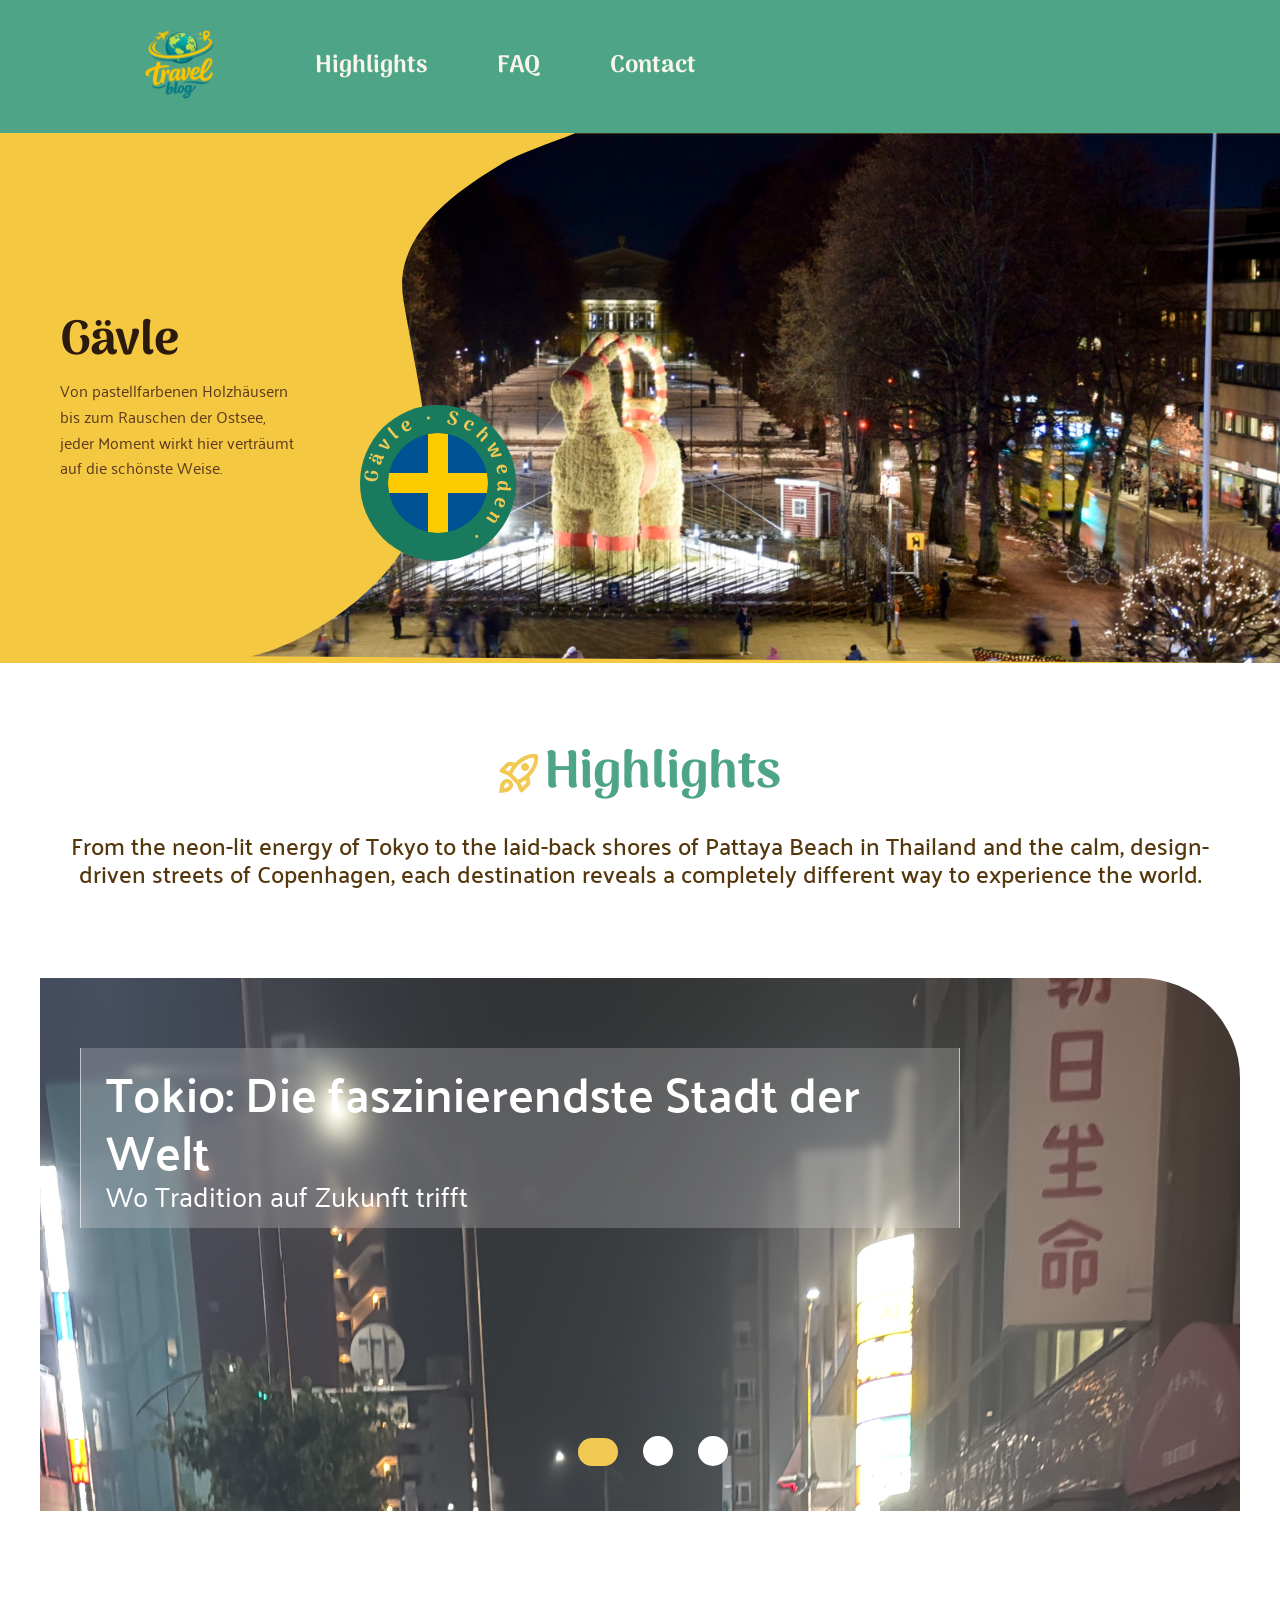
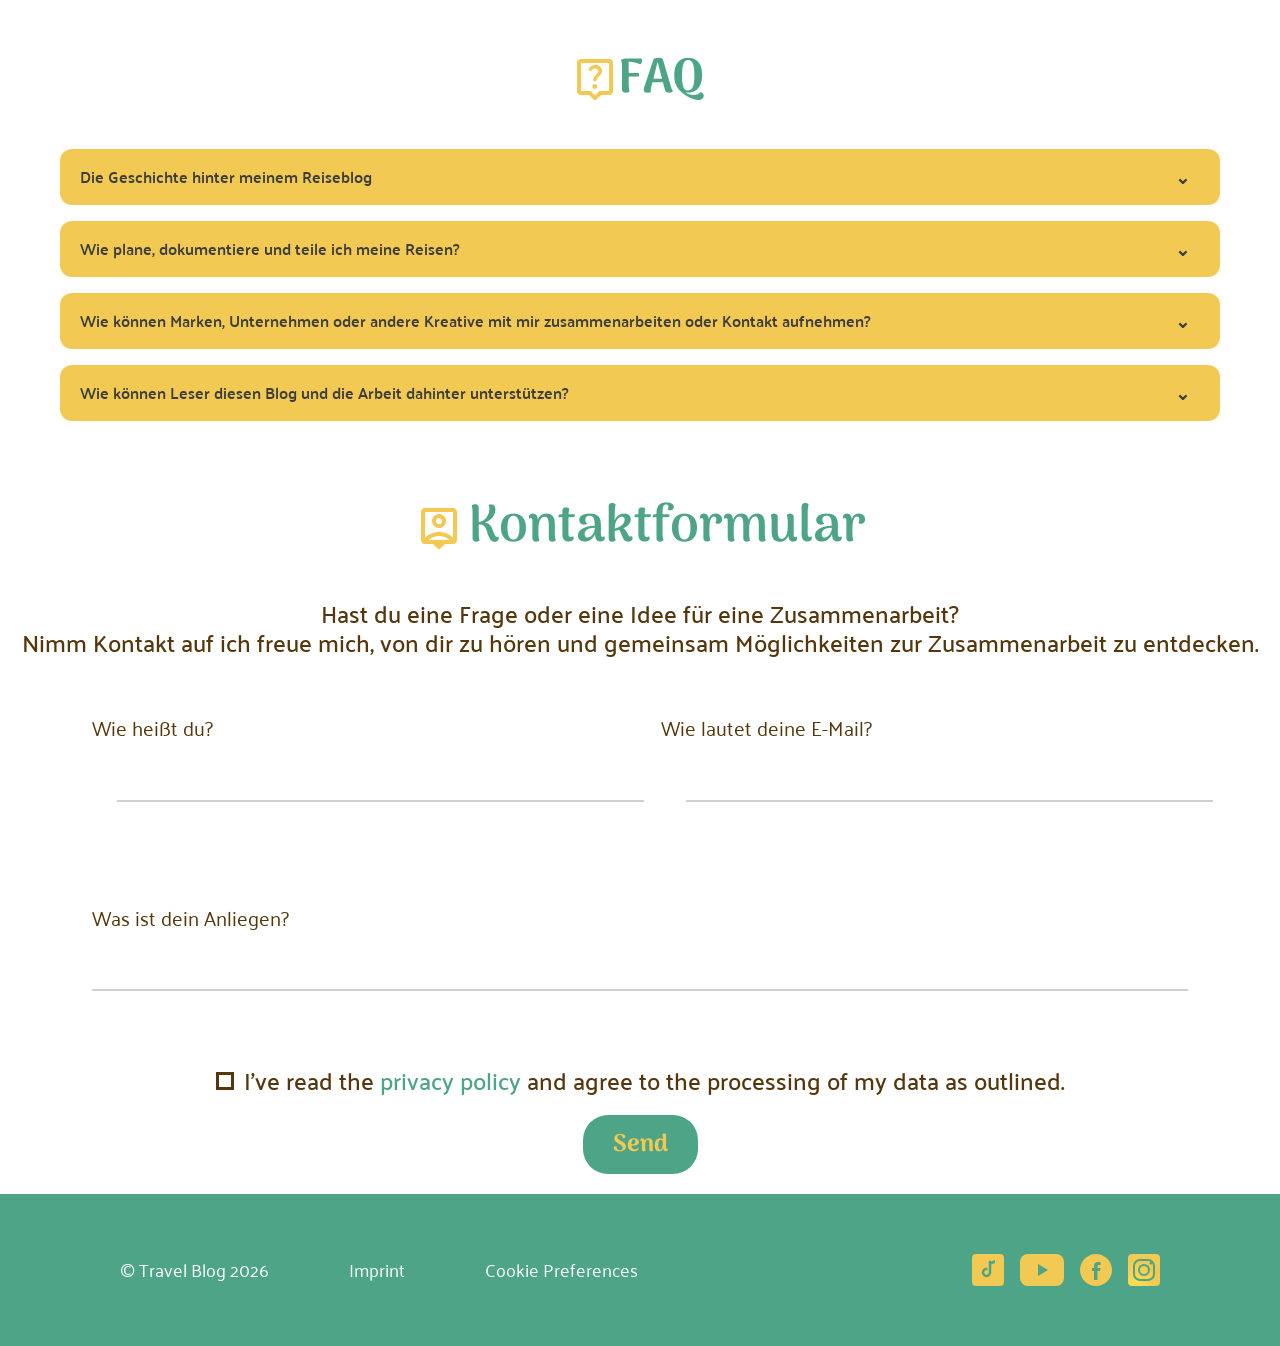
==== commit 7f7ce948: "fix(button): Stil des Send-Buttons der main page korrigiert und Klick-Effekt hinzugefügt" ====
--- a/HTML/index.html
+++ b/HTML/index.html
@@ -4,7 +4,7 @@
 <head>
     <meta charset="UTF-8">
     <meta name="viewport" content="width=device-width, initial-scale=1.0">
-    <title>Travel Blog</title>
+    <title>Reisemagazin</title>
     <link rel="preconnect" href="https://fonts.googleapis.com">
     <link rel="preconnect" href="https://fonts.gstatic.com" crossorigin>
     <link
@@ -210,13 +210,13 @@
                             </svg>
                         </span>
 
-                        <span>
+                        <span class="privacy-text">
                             I've read the <a class="privacy" href="#">privacy policy</a> and agree to the processing
                             of my data as outlined.
                         </span>
                     </label>
 
-                    <button type="submit" class="btn-send">Send</button>
+                    <button type="button" class="btn-send">Send</button>
                 </form>
             </section>
         </main>
--- a/CSS/index_style.css
+++ b/CSS/index_style.css
@@ -690,6 +690,7 @@
     inset: 0;
     margin: auto;
     display: none;
+    
 }
 
 input[type="checkbox"] {
@@ -699,8 +700,7 @@
 
     appearance: none;
     -webkit-appearance: none;
-    /* height: 18px;
-    width: 18px; */
+
     height: 100%;
     width: 100%;
     border: solid 3px rgba(84, 55, 13, 1);
@@ -711,6 +711,7 @@
 }
 input[type="checkbox"]:checked {
     background-color: rgba(78, 164, 135, 1);
+    border: none;
 }
 input[type="checkbox"]:checked + svg{
     display: flex;
@@ -718,28 +719,38 @@
 .privacy {
     text-decoration-line: none;
     color: rgba(78, 164, 135, 1);
-}
-
-.btn-send {
+    font-weight: 500;
+}
+.btn-send{
+     display: block;
+    margin: 20px auto;
     padding: 10px 30px;
+    background-color: rgba(78, 164, 135, 1);
+    color: rgba(241, 201, 83, 1);
+    font-family: 'Arima';
+    font-size: 24px;
+    font-weight: bold;
+    border-radius: 25px;
+    border: none; 
+    cursor: pointer;
+}
+.btn-send:active {
+   
     border: 1px solid #aaa;
     border-radius: 25px;
-    /* macht ihn oval */
     background: transparent;
     color: #777;
-    font-size: 16px;
     cursor: pointer;
 }
-
-.btn-send:hover {
-    background: #aaa;
-    color: white;
-}
-
-.btn-send {
-    display: block;
-    margin: 20px auto;
-}
+.btn-send:visited {
+   
+    border: 1px solid #aaa;
+    border-radius: 25px;
+    background: transparent;
+    color: #777;
+    cursor: pointer;
+}
+
 
 
 /* =============================================
--- a/CSS/Cristian/responsive.css
+++ b/CSS/Cristian/responsive.css
@@ -8,6 +8,14 @@
      320–479    — Kleines Smartphone
    ============================================= */
 
+   @media screen and (min-width: 1280px) {
+    .title-tipps {
+
+    top: -50px;
+    left: -70px;
+   
+}
+   }
 
 /* =============================================
    SHARE-BUTTON: Pfeil-Icon Sichtbarkeit
@@ -45,6 +53,7 @@
 
 /* Unter 768px: Desktop-Pfeil weg, Mobile-Pfeil rein */
 @media screen and (max-width: 767px) {
+    
     .share-pfeil-icon {
         display: none;
     }
@@ -52,7 +61,7 @@
         display: flex;
         position: absolute;
         left: 5px;
-        top: 60px;
+        top: 50px;
     }
     .share {
         width: 100%;
@@ -180,6 +189,9 @@
     }
 
     /* --- BLOG-SEITEN: Article body --- */
+    article {
+        padding: 0px;
+    }
     article p,
     .highlights,
     .tipps,
@@ -187,7 +199,7 @@
         font-size: 20px;
     }
     .tipps h3 {
-        font-size: 24px;
+        font-size: 28px;
     }
 
     /* --- Sebastian: Cards --- */
@@ -203,7 +215,7 @@
 
     /* --- BLOG-SEITEN: Tipps-Badge Positionierung --- */
     .tipps {
-        margin: 0 20px 60px 60px;
+        margin: 20px 10px 60px 10px;
     }
 
     /* --- IMPRESSUM --- */
@@ -389,25 +401,22 @@
         padding-left: 20px;
     }
     .highlights + p {
-        margin-bottom: 60px;
+        margin-bottom: 120px;
     }
 
     /* --- BLOG-SEITEN: Tipps --- */
     .tipps {
-        margin: 20px 10px 60px 50px;
+        margin: 20px 10px 60px 10px;
     }
     .title-tipps {
         padding: 5px 10px;
-        top: -22px;
-        left: -40px;
+        top: -50px;
+        left: -20px;
     }
     .title-tipps h3 {
-        font-size: 14px;
-    }
-    .title-tipps img {
-        width: 18px;
-        height: 18px;
-    }
+        font-size: 28px;
+    }
+   
 
     /* --- Sebastian: Diagramm & Cards --- */
     .diagramm {
@@ -709,25 +718,25 @@
         padding-left: 16px;
     }
     .highlights + p {
-        margin-bottom: 40px;
+        margin-bottom: 120px;
     }
 
     /* --- BLOG-SEITEN: Tipps --- */
     .tipps {
-        margin: 20px 0 50px 40px;
+        margin: 20px 10px 60px 10px;
         padding: 16px 12px;
     }
     .title-tipps {
         padding: 4px 8px;
-        top: -18px;
+        top: -45px;
         left: -20px;
     }
     .title-tipps h3 {
-        font-size: 12px;
+        font-size: 28px;
     }
     .title-tipps img {
-        width: 14px;
-        height: 14px;
+        width: 40px;
+        height: 40px;
     }
 
     /* --- Sebastian: Diagramm & Cards --- */
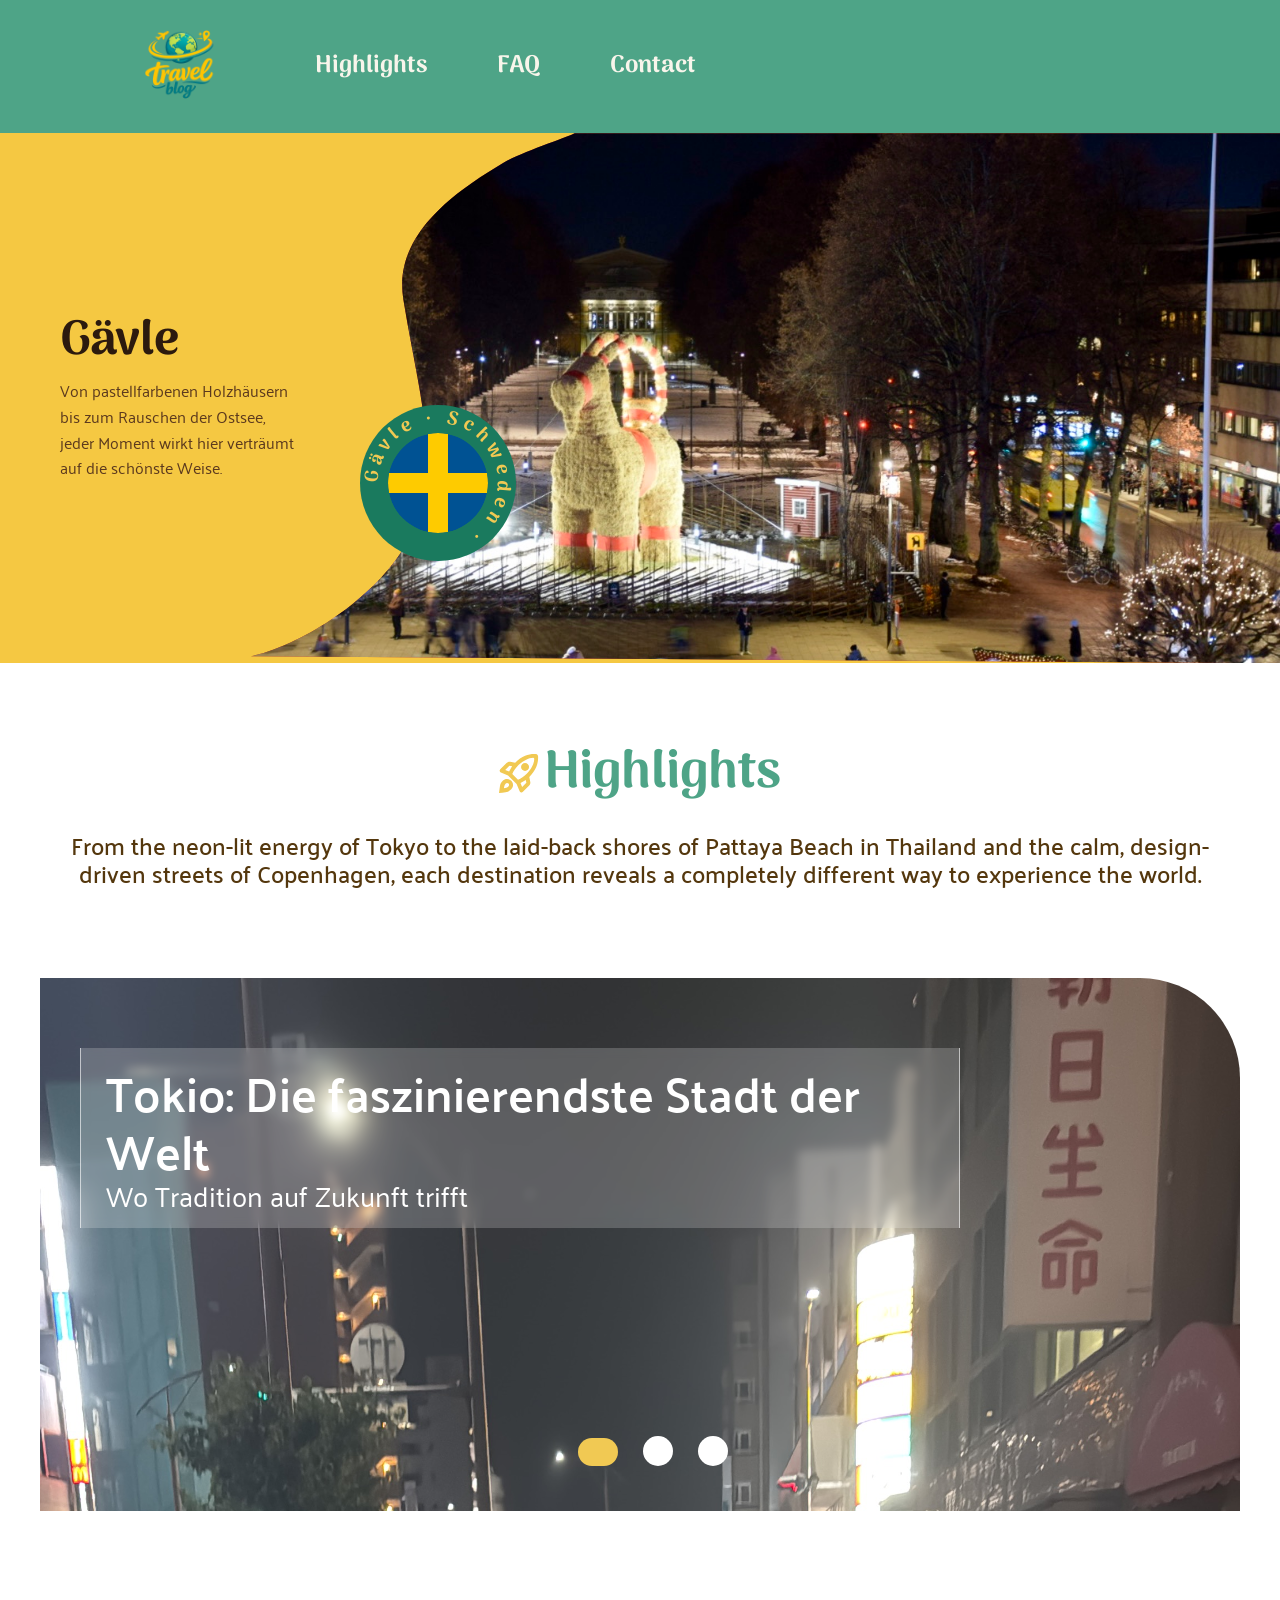
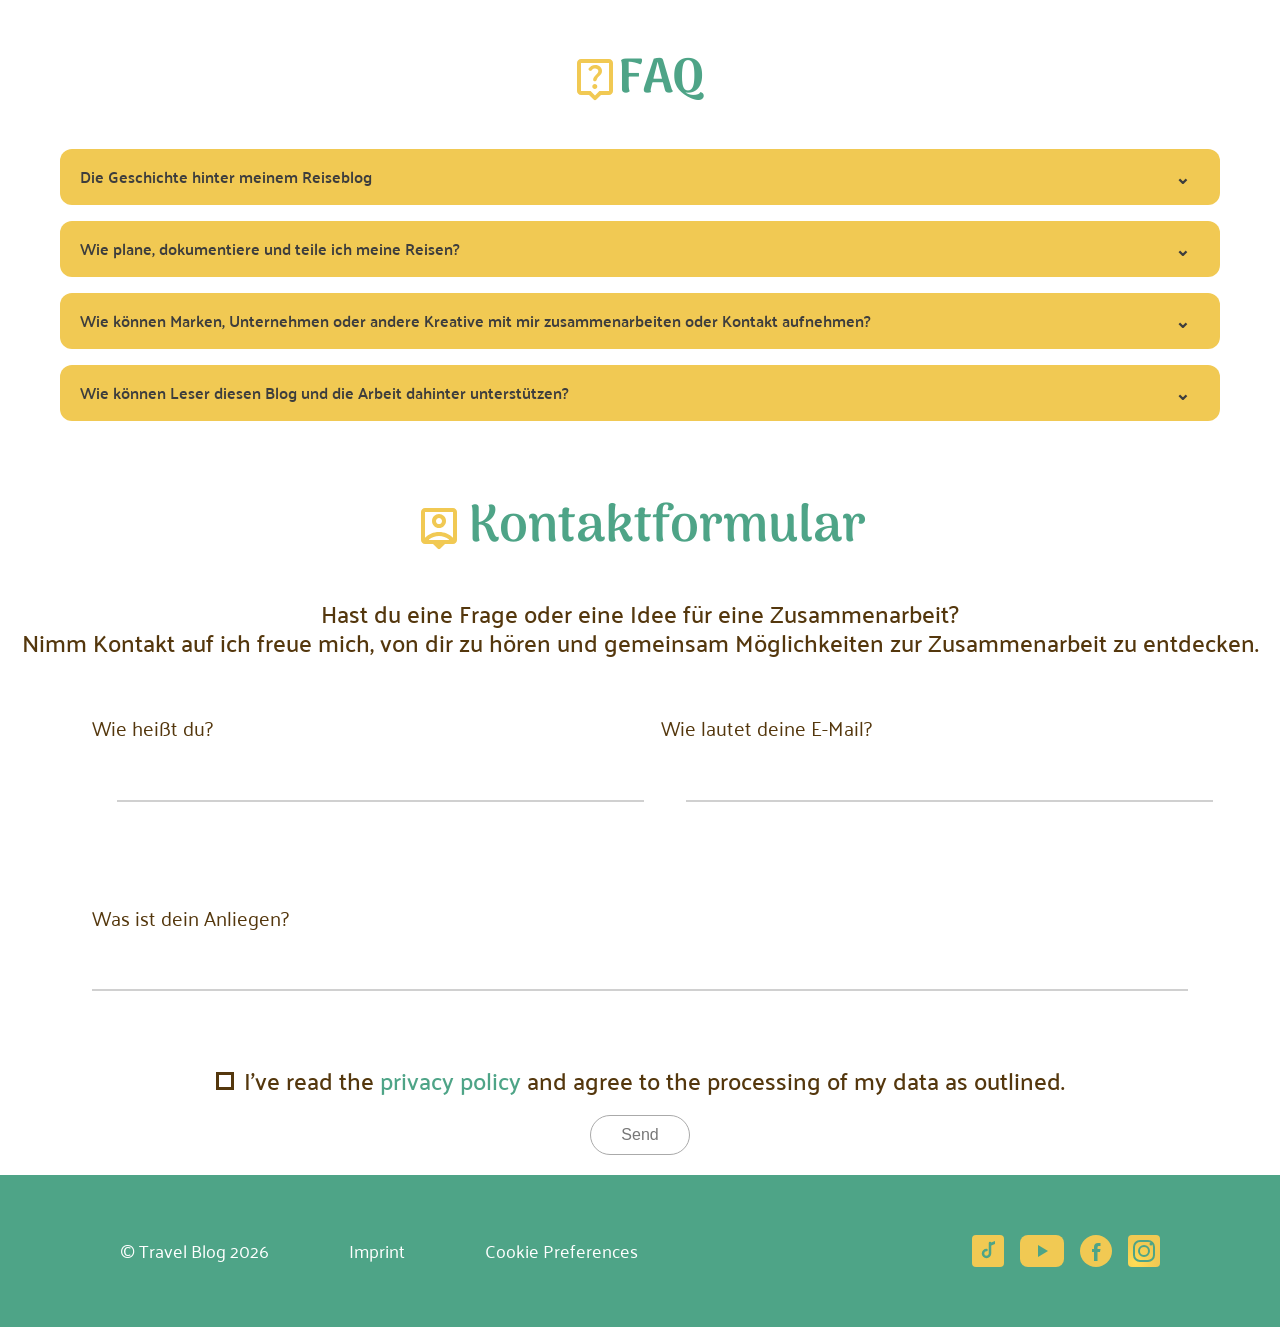
==== commit aa1d66e1: "fixed: hero!!!!" ====
--- a/HTML/index.html
+++ b/HTML/index.html
@@ -54,8 +54,14 @@
                                 <path
                                     d="M0.449,0 C0.446,0.005 0.408,0.035 0.394,0.055 C0.35,0.118 0.308,0.197 0.315,0.312 C0.328,0.502 0.341,0.581 0.326,0.726 C0.313,0.841 0.246,0.96 0.196,0.987 L1,1 L1,0 Z" />
                             </clipPath>
+                            <!-- Mobile organic blob shape (derived from mobile_1.svg / mobile_2.svg) -->
+                            <clipPath id="mobileSwooshClip" clipPathUnits="objectBoundingBox">
+                                <path
+                                    d="M0.339,0.991 C0.262,1.010 0,0.991 0,0.991 V0 H0.933 H1 C0.967,0.008 0.933,0.023 0.896,0.042 C0.808,0.089 0.728,0.170 0.706,0.293 C0.674,0.472 0.852,0.540 0.760,0.770 C0.706,0.903 0.418,0.972 0.340,0.991 L0.338,0.991 Z" />
+                            </clipPath>
                         </defs>
                     </svg>
+                    <div class="mobile-yellow"></div>
                     <div class="swoosh"></div>
                     <div class="badge">
                         <svg class="badge-ring" viewBox="0 0 80 80" xmlns="http://www.w3.org/2000/svg">
@@ -216,7 +222,7 @@
                         </span>
                     </label>
 
-                    <button type="button" class="btn-send">Send</button>
+                    <button type="submit" class="btn-send">Send</button>
                 </form>
             </section>
         </main>
--- a/CSS/index_style.css
+++ b/CSS/index_style.css
@@ -721,36 +721,26 @@
     color: rgba(78, 164, 135, 1);
     font-weight: 500;
 }
-.btn-send{
-     display: block;
-    margin: 20px auto;
+.btn-send {
     padding: 10px 30px;
-    background-color: rgba(78, 164, 135, 1);
-    color: rgba(241, 201, 83, 1);
-    font-family: 'Arima';
-    font-size: 24px;
-    font-weight: bold;
-    border-radius: 25px;
-    border: none; 
-    cursor: pointer;
-}
-.btn-send:active {
-   
     border: 1px solid #aaa;
     border-radius: 25px;
+    /* macht ihn oval */
     background: transparent;
     color: #777;
+    font-size: 16px;
     cursor: pointer;
 }
-.btn-send:visited {
-   
-    border: 1px solid #aaa;
-    border-radius: 25px;
-    background: transparent;
-    color: #777;
-    cursor: pointer;
-}
-
+
+.btn-send:hover {
+    background: #aaa;
+    color: white;
+}
+
+.btn-send {
+    display: block;
+    margin: 20px auto;
+}
 
 
 /* =============================================
@@ -852,16 +842,6 @@
         font-size: 20px;
     }
 
-    .hero {
-        height: 530px;
-        padding: 0;
-    }
-
-    .card {
-        width: 100%;
-        max-width: none;
-    }
-
     .highlights,
     .faq,
     .contact {
@@ -881,43 +861,6 @@
 }
 
 @media (max-width: 520px) {
-    .hero {
-        height: 530px;
-        padding: 0;
-    }
-
-    .card {
-        width: 100%;
-        max-width: none;
-        height: 100%;
-        flex-direction: column;
-    }
-
-    .text-side {
-        flex: 0 0 auto;
-        padding: 24px;
-    }
-
-    .text-side {
-        flex: none;
-        padding: 24px;
-    }
-
-    .badge {
-        left: 50%;
-        top: auto;
-        bottom: 10px;
-        transform: translateX(-50%) translateY(160px);
-        animation: badgeSlideUpMobile 0.7s cubic-bezier(0.22, 1, 0.36, 1) 2.9s forwards;
-    }
-
-    @keyframes badgeSlideUpMobile {
-        to {
-            opacity: 1;
-            transform: translateX(-50%) translateY(0);
-        }
-    }
-
     .section-title {
         font-size: 24px;
     }
--- a/CSS/Cristian/responsive.css
+++ b/CSS/Cristian/responsive.css
@@ -8,14 +8,6 @@
      320–479    — Kleines Smartphone
    ============================================= */
 
-   @media screen and (min-width: 1280px) {
-    .title-tipps {
-
-    top: -50px;
-    left: -70px;
-   
-}
-   }
 
 /* =============================================
    SHARE-BUTTON: Pfeil-Icon Sichtbarkeit
@@ -51,9 +43,19 @@
     display: none;
 }
 
+/* Mobile yellow blob overlay — hidden by default, activated by mobile media queries */
+.mobile-yellow {
+    display: none;
+}
+
+/* Shared keyframes for mobile hero yellow-blob shrink animation */
+@keyframes mobileShrink {
+    from { transform: scale(1, 1); }
+    to   { transform: scale(0.592, 0.620); }
+}
+
 /* Unter 768px: Desktop-Pfeil weg, Mobile-Pfeil rein */
 @media screen and (max-width: 767px) {
-    
     .share-pfeil-icon {
         display: none;
     }
@@ -61,7 +63,7 @@
         display: flex;
         position: absolute;
         left: 5px;
-        top: 50px;
+        top: 60px;
     }
     .share {
         width: 100%;
@@ -119,8 +121,14 @@
     .hero {
         height: 460px;
     }
+    /* Override Sebastian's .card { width: 45% } — hero card must be full-width */
+    .hero .card {
+        width: 100%;
+        max-width: none;
+    }
     .text-side {
-        padding: 48px 40px;
+        flex: 0 0 36%;
+        padding: 40px 30px;
     }
     .title {
         font-size: 38px;
@@ -189,9 +197,6 @@
     }
 
     /* --- BLOG-SEITEN: Article body --- */
-    article {
-        padding: 0px;
-    }
     article p,
     .highlights,
     .tipps,
@@ -199,7 +204,7 @@
         font-size: 20px;
     }
     .tipps h3 {
-        font-size: 28px;
+        font-size: 24px;
     }
 
     /* --- Sebastian: Cards --- */
@@ -215,7 +220,7 @@
 
     /* --- BLOG-SEITEN: Tipps-Badge Positionierung --- */
     .tipps {
-        margin: 20px 10px 60px 10px;
+        margin: 0 20px 60px 60px;
     }
 
     /* --- IMPRESSUM --- */
@@ -258,24 +263,60 @@
     .hero {
         height: 400px;
     }
+    /* Ensure row layout even on 480-520px where index_style.css forces column */
+    .hero .card {
+        flex-direction: row;
+        background: url('../../Assets/Lucas/hero_bg.jpg') center / cover no-repeat;
+        overflow: hidden;
+    }
+    /* Desktop swoosh hidden — replaced by mobile-yellow blob */
+    .swoosh {
+        display: none;
+    }
+    /* Mobile yellow organic blob overlay */
+    .mobile-yellow {
+        display: block;
+        position: absolute;
+        inset: 0;
+        background: #F5C842;
+        clip-path: url(#mobileSwooshClip);
+        transform-origin: top left;
+        z-index: 1;
+        animation: mobileShrink 0.8s cubic-bezier(0.22, 1, 0.36, 1) 1.4s forwards;
+    }
+    /* Text: stays left (no slide), keeps rise-in animations.
+       background: #F5C842 ensures text is always on yellow even at the blob edge. */
     .text-side {
-        flex: none;
+        flex: 0 0 55%;
+        max-width: 55%;
         padding: 24px 20px;
+        z-index: 2;
+        transform: translateX(0);
+        animation: none;
+        justify-content: center;
+        background: #F5C842;
     }
     .title {
         font-size: 32px;
+        opacity: 0;
+        transform: translateY(28px);
+        animation: riseIn 0.65s cubic-bezier(0.22, 1, 0.36, 1) 0.6s forwards;
     }
     .subtitle {
         font-size: 14px;
-    }
+        opacity: 0;
+        transform: translateY(20px);
+        animation: riseIn 0.65s cubic-bezier(0.22, 1, 0.36, 1) 0.85s forwards;
+    }
+    /* Badge: sits at the yellow/photo boundary after blob has shrunk */
     .badge {
         width: 110px;
         height: 110px;
-        left: 50%;
-        top: auto;
-        bottom: 10px;
+        left: 55%;
+        top: 48%;
+        bottom: auto;
         transform: translateX(-50%) translateY(110px);
-        animation: badgeSlideUpMobile 0.7s cubic-bezier(0.22, 1, 0.36, 1) 2.9s forwards;
+        animation: badgeSlideUpMobile 0.7s cubic-bezier(0.22, 1, 0.36, 1) 2.5s forwards;
     }
     @keyframes badgeSlideUpMobile {
         to {
@@ -401,22 +442,25 @@
         padding-left: 20px;
     }
     .highlights + p {
-        margin-bottom: 120px;
+        margin-bottom: 60px;
     }
 
     /* --- BLOG-SEITEN: Tipps --- */
     .tipps {
-        margin: 20px 10px 60px 10px;
+        margin: 20px 10px 60px 50px;
     }
     .title-tipps {
         padding: 5px 10px;
-        top: -50px;
-        left: -20px;
+        top: -22px;
+        left: -40px;
     }
     .title-tipps h3 {
-        font-size: 28px;
-    }
-   
+        font-size: 14px;
+    }
+    .title-tipps img {
+        width: 18px;
+        height: 18px;
+    }
 
     /* --- Sebastian: Diagramm & Cards --- */
     .diagramm {
@@ -539,33 +583,35 @@
     .hero {
         height: 360px;
     }
+    .hero .card {
+        background: url('../../Assets/Lucas/hero_bg.jpg') center / cover no-repeat;
+        overflow: hidden;
+    }
+    .swoosh {
+        display: none;
+    }
+    .mobile-yellow {
+        display: block;
+        position: absolute;
+        inset: 0;
+        background: #F5C842;
+        clip-path: url(#mobileSwooshClip);
+        transform-origin: top left;
+        z-index: 1;
+        animation: mobileShrink 0.8s cubic-bezier(0.22, 1, 0.36, 1) 1.4s forwards;
+    }
+    /* No text on smallest screens — just blob, badge and photo */
     .text-side {
-        flex: none;
-        padding: 20px 16px;
-        transform: none;
-        animation: none;
-        transform: translateX(0);
-    }
-    .title {
-        font-size: 28px;
-        opacity: 1;
-        animation: none;
-        transform: none;
-    }
-    .subtitle {
-        font-size: 13px;
-        opacity: 1;
-        animation: none;
-        transform: none;
+        display: none;
     }
     .badge {
         width: 90px;
         height: 90px;
-        left: 50%;
-        top: auto;
-        bottom: 8px;
+        left: 45%;
+        top: 40%;
+        bottom: auto;
         transform: translateX(-50%) translateY(90px);
-        animation: badgeSlideUpSm 0.7s cubic-bezier(0.22, 1, 0.36, 1) 2.9s forwards;
+        animation: badgeSlideUpSm 0.7s cubic-bezier(0.22, 1, 0.36, 1) 2.5s forwards;
     }
     @keyframes badgeSlideUpSm {
         to {
@@ -718,25 +764,25 @@
         padding-left: 16px;
     }
     .highlights + p {
-        margin-bottom: 120px;
+        margin-bottom: 40px;
     }
 
     /* --- BLOG-SEITEN: Tipps --- */
     .tipps {
-        margin: 20px 10px 60px 10px;
+        margin: 20px 0 50px 40px;
         padding: 16px 12px;
     }
     .title-tipps {
         padding: 4px 8px;
-        top: -45px;
+        top: -18px;
         left: -20px;
     }
     .title-tipps h3 {
-        font-size: 28px;
+        font-size: 12px;
     }
     .title-tipps img {
-        width: 40px;
-        height: 40px;
+        width: 14px;
+        height: 14px;
     }
 
     /* --- Sebastian: Diagramm & Cards --- */
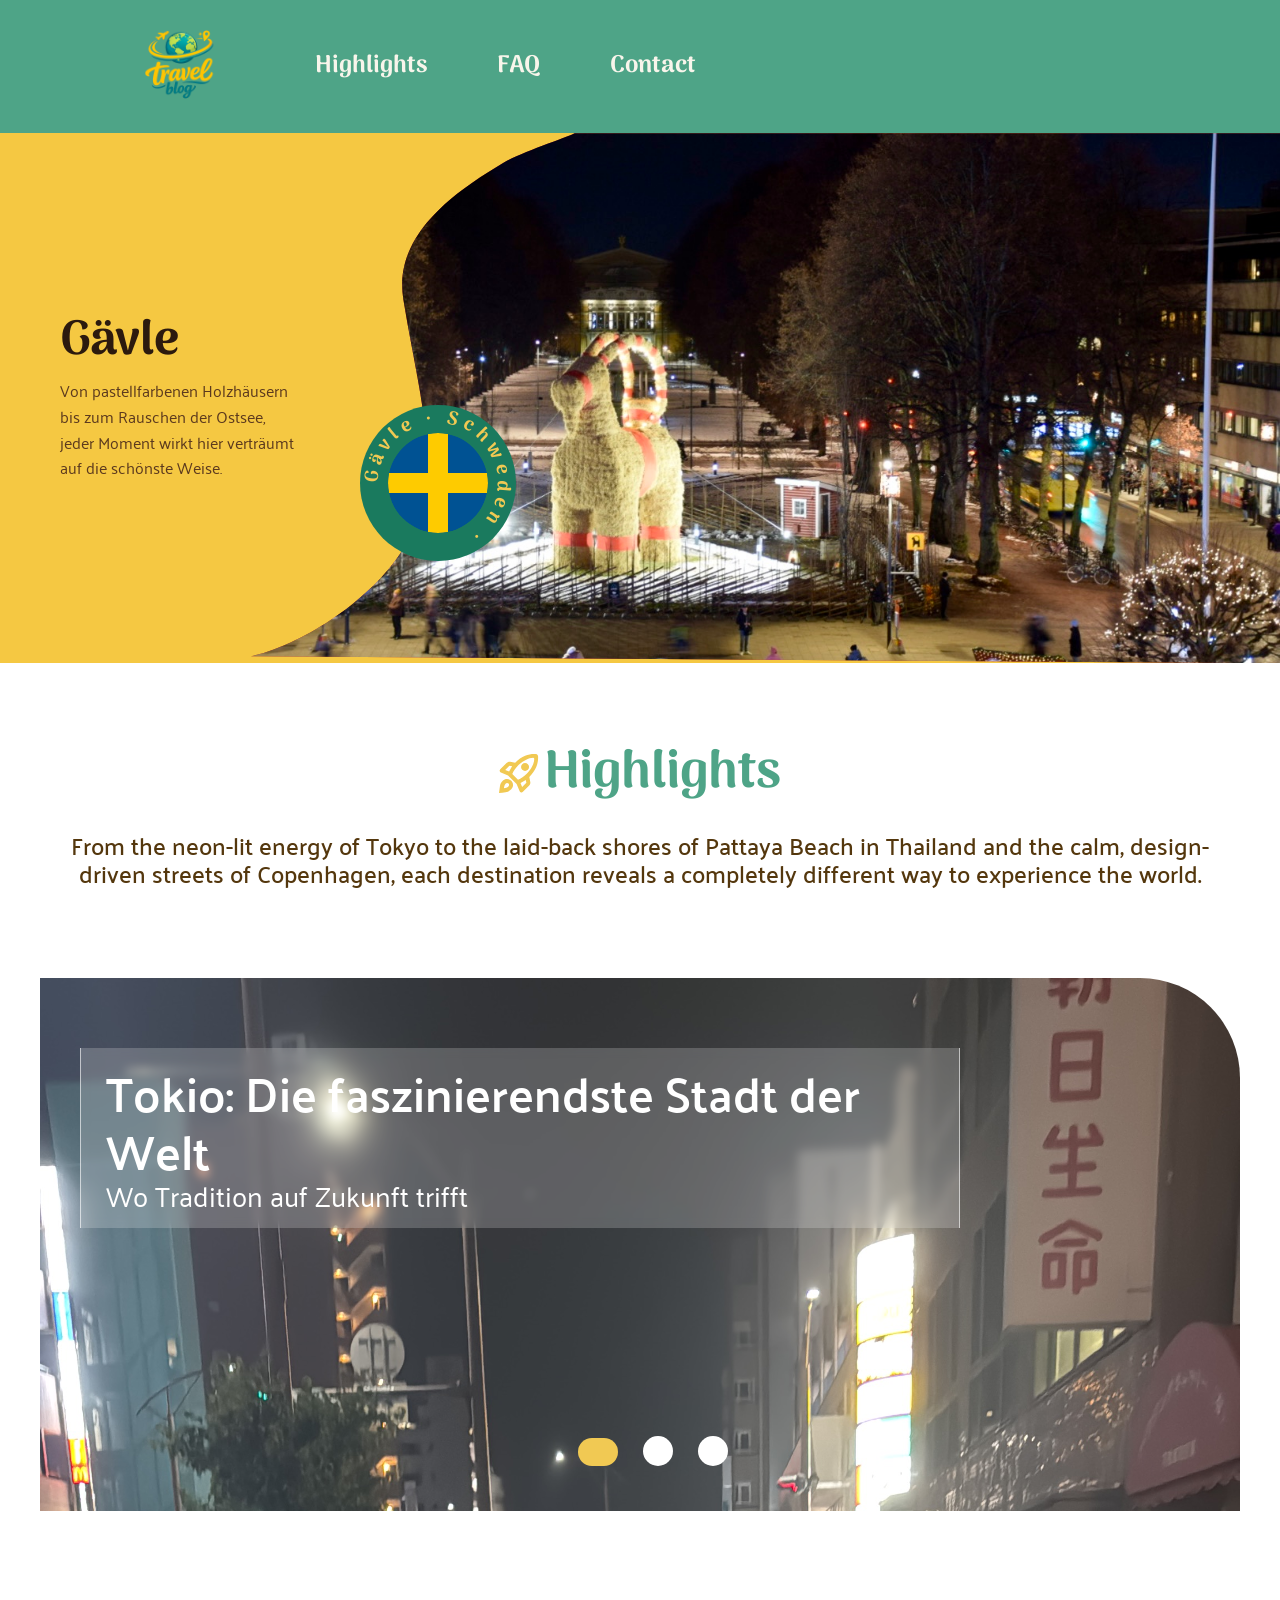
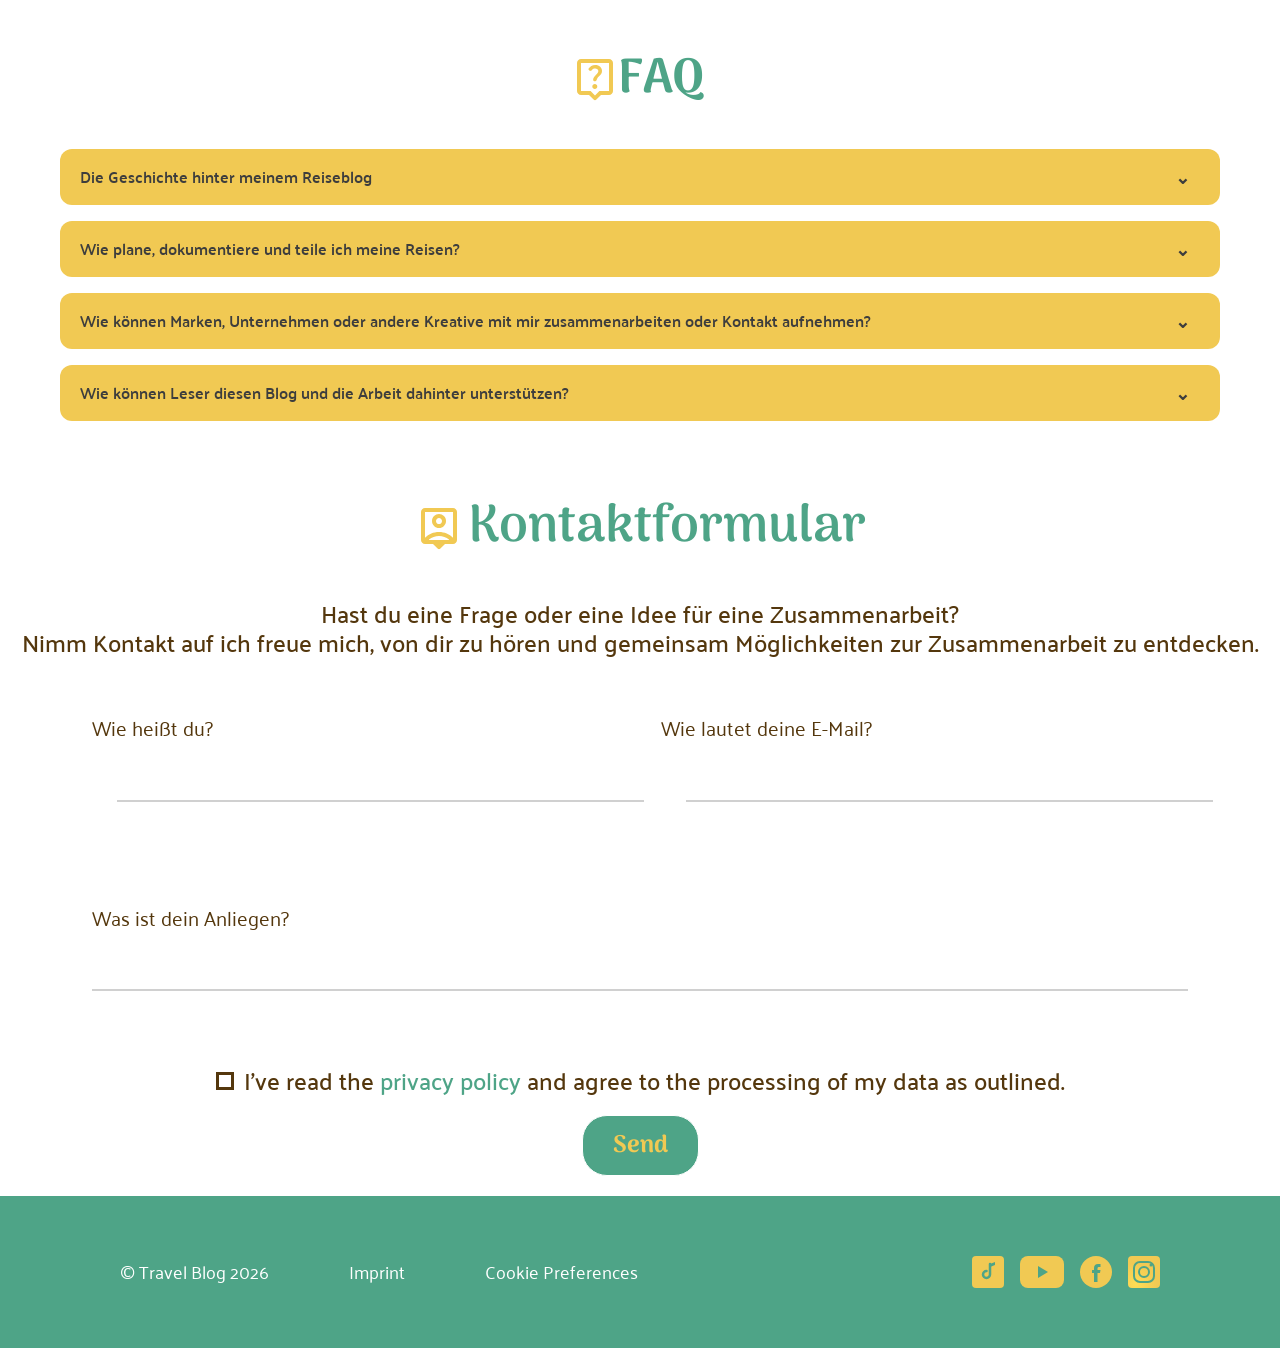
==== commit 12068d16: "Merge branch 'main' of github.com:thevipertv20-boop/travel-blog" ====
--- a/HTML/index.html
+++ b/HTML/index.html
@@ -222,7 +222,7 @@
                         </span>
                     </label>
 
-                    <button type="submit" class="btn-send">Send</button>
+                    <button type="button" class="btn-send">Send</button>
                 </form>
             </section>
         </main>
--- a/CSS/index_style.css
+++ b/CSS/index_style.css
@@ -721,26 +721,37 @@
     color: rgba(78, 164, 135, 1);
     font-weight: 500;
 }
-.btn-send {
+.btn-send{
+     display: block;
+    margin: 20px auto;
     padding: 10px 30px;
+    background-color: rgba(78, 164, 135, 1);
+    color: rgba(241, 201, 83, 1);
+    font-family: 'Arima';
+    font-size: 24px;
+    font-weight: bold;
+    border-radius: 25px;
+    border: none; 
+    cursor: pointer;
+     border: 1px solid white;
+}
+.btn-send:active {
+   
     border: 1px solid #aaa;
     border-radius: 25px;
-    /* macht ihn oval */
     background: transparent;
     color: #777;
-    font-size: 16px;
     cursor: pointer;
 }
-
-.btn-send:hover {
-    background: #aaa;
-    color: white;
-}
-
-.btn-send {
-    display: block;
-    margin: 20px auto;
-}
+.btn-send:visited {
+   
+    border: 1px solid #aaa;
+    border-radius: 25px;
+    background: transparent;
+    color: #777;
+    cursor: pointer;
+}
+
 
 
 /* =============================================
--- a/CSS/Cristian/responsive.css
+++ b/CSS/Cristian/responsive.css
@@ -8,6 +8,14 @@
      320–479    — Kleines Smartphone
    ============================================= */
 
+   @media screen and (min-width: 1280px) {
+    .title-tipps {
+
+    top: -50px;
+    left: -70px;
+   
+}
+   }
 
 /* =============================================
    SHARE-BUTTON: Pfeil-Icon Sichtbarkeit
@@ -56,6 +64,7 @@
 
 /* Unter 768px: Desktop-Pfeil weg, Mobile-Pfeil rein */
 @media screen and (max-width: 767px) {
+    
     .share-pfeil-icon {
         display: none;
     }
@@ -63,7 +72,7 @@
         display: flex;
         position: absolute;
         left: 5px;
-        top: 60px;
+        top: 50px;
     }
     .share {
         width: 100%;
@@ -197,6 +206,9 @@
     }
 
     /* --- BLOG-SEITEN: Article body --- */
+    article {
+        padding: 0px;
+    }
     article p,
     .highlights,
     .tipps,
@@ -204,7 +216,7 @@
         font-size: 20px;
     }
     .tipps h3 {
-        font-size: 24px;
+        font-size: 28px;
     }
 
     /* --- Sebastian: Cards --- */
@@ -220,7 +232,7 @@
 
     /* --- BLOG-SEITEN: Tipps-Badge Positionierung --- */
     .tipps {
-        margin: 0 20px 60px 60px;
+        margin: 20px 10px 60px 10px;
     }
 
     /* --- IMPRESSUM --- */
@@ -442,25 +454,22 @@
         padding-left: 20px;
     }
     .highlights + p {
-        margin-bottom: 60px;
+        margin-bottom: 120px;
     }
 
     /* --- BLOG-SEITEN: Tipps --- */
     .tipps {
-        margin: 20px 10px 60px 50px;
+        margin: 20px 10px 60px 10px;
     }
     .title-tipps {
         padding: 5px 10px;
-        top: -22px;
-        left: -40px;
+        top: -50px;
+        left: -20px;
     }
     .title-tipps h3 {
-        font-size: 14px;
-    }
-    .title-tipps img {
-        width: 18px;
-        height: 18px;
-    }
+        font-size: 28px;
+    }
+   
 
     /* --- Sebastian: Diagramm & Cards --- */
     .diagramm {
@@ -764,25 +773,25 @@
         padding-left: 16px;
     }
     .highlights + p {
-        margin-bottom: 40px;
+        margin-bottom: 120px;
     }
 
     /* --- BLOG-SEITEN: Tipps --- */
     .tipps {
-        margin: 20px 0 50px 40px;
+        margin: 20px 10px 60px 10px;
         padding: 16px 12px;
     }
     .title-tipps {
         padding: 4px 8px;
-        top: -18px;
+        top: -45px;
         left: -20px;
     }
     .title-tipps h3 {
-        font-size: 12px;
+        font-size: 28px;
     }
     .title-tipps img {
-        width: 14px;
-        height: 14px;
+        width: 40px;
+        height: 40px;
     }
 
     /* --- Sebastian: Diagramm & Cards --- */
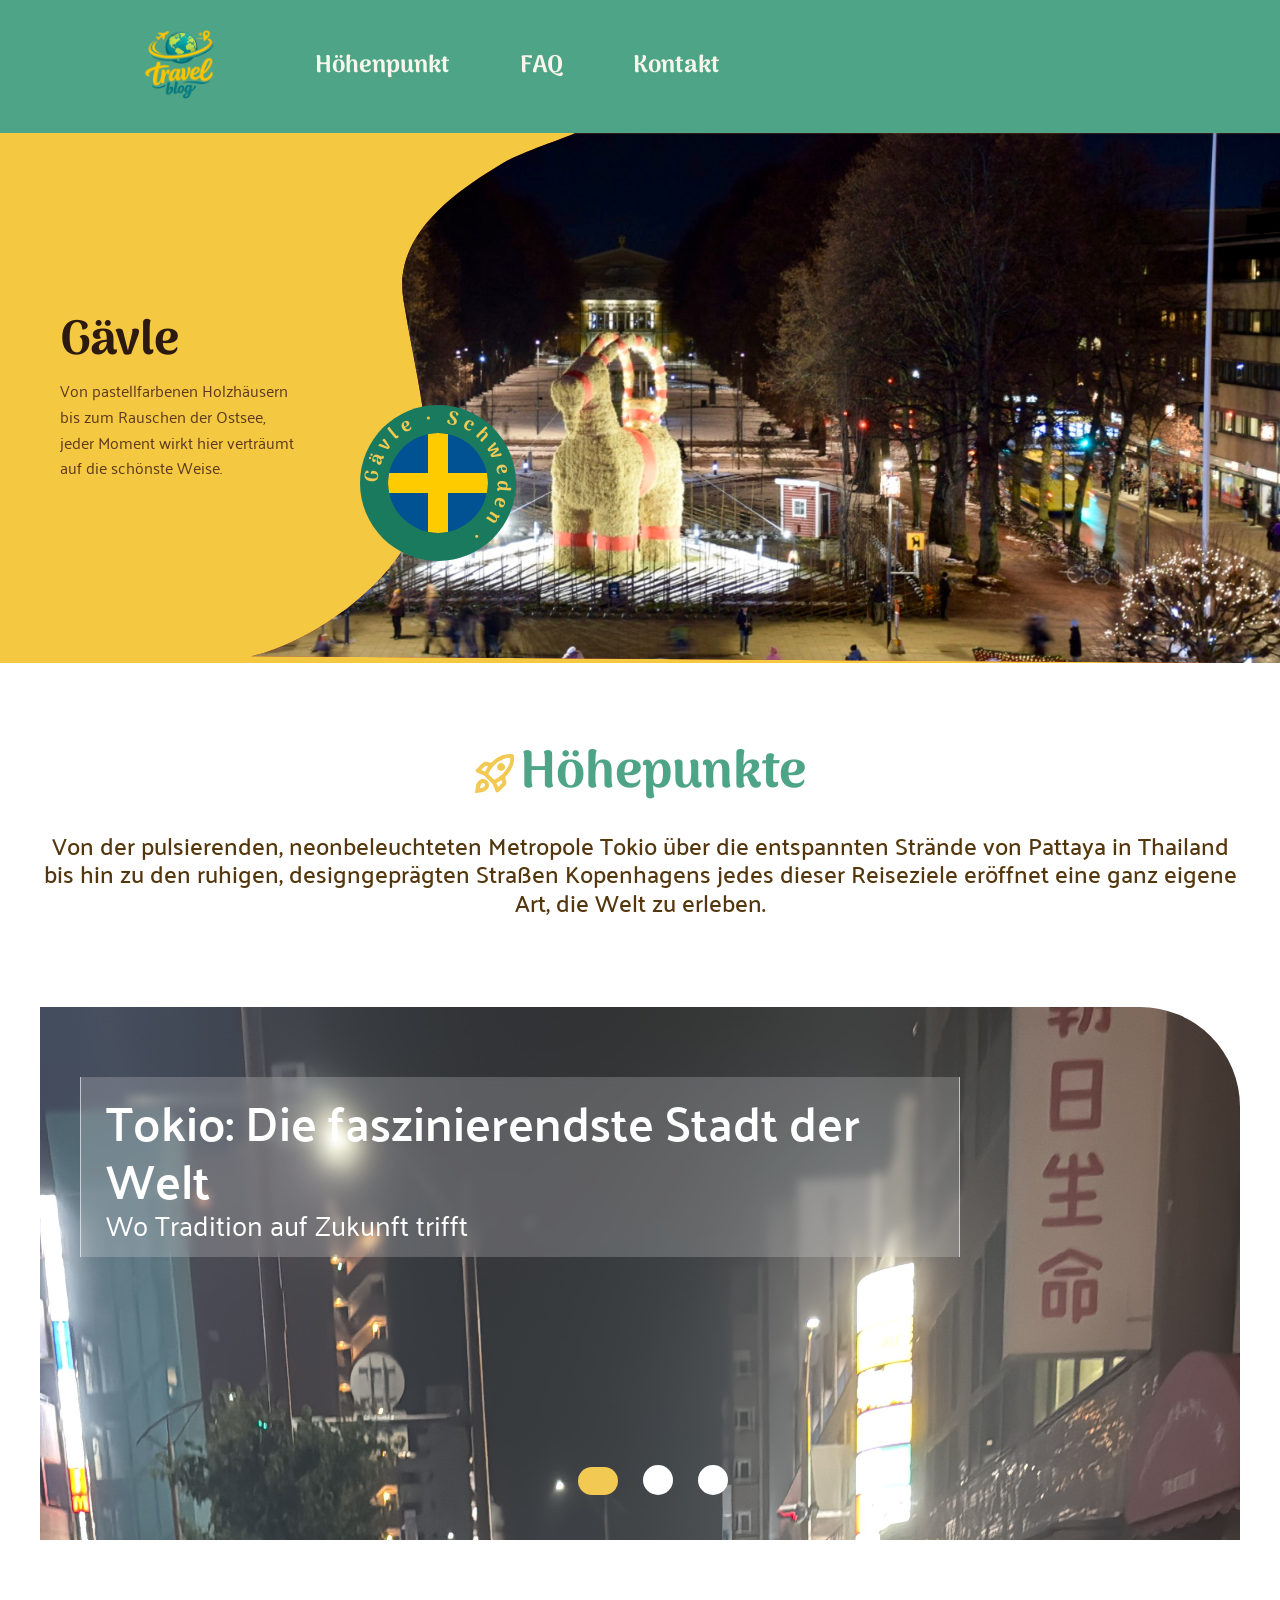
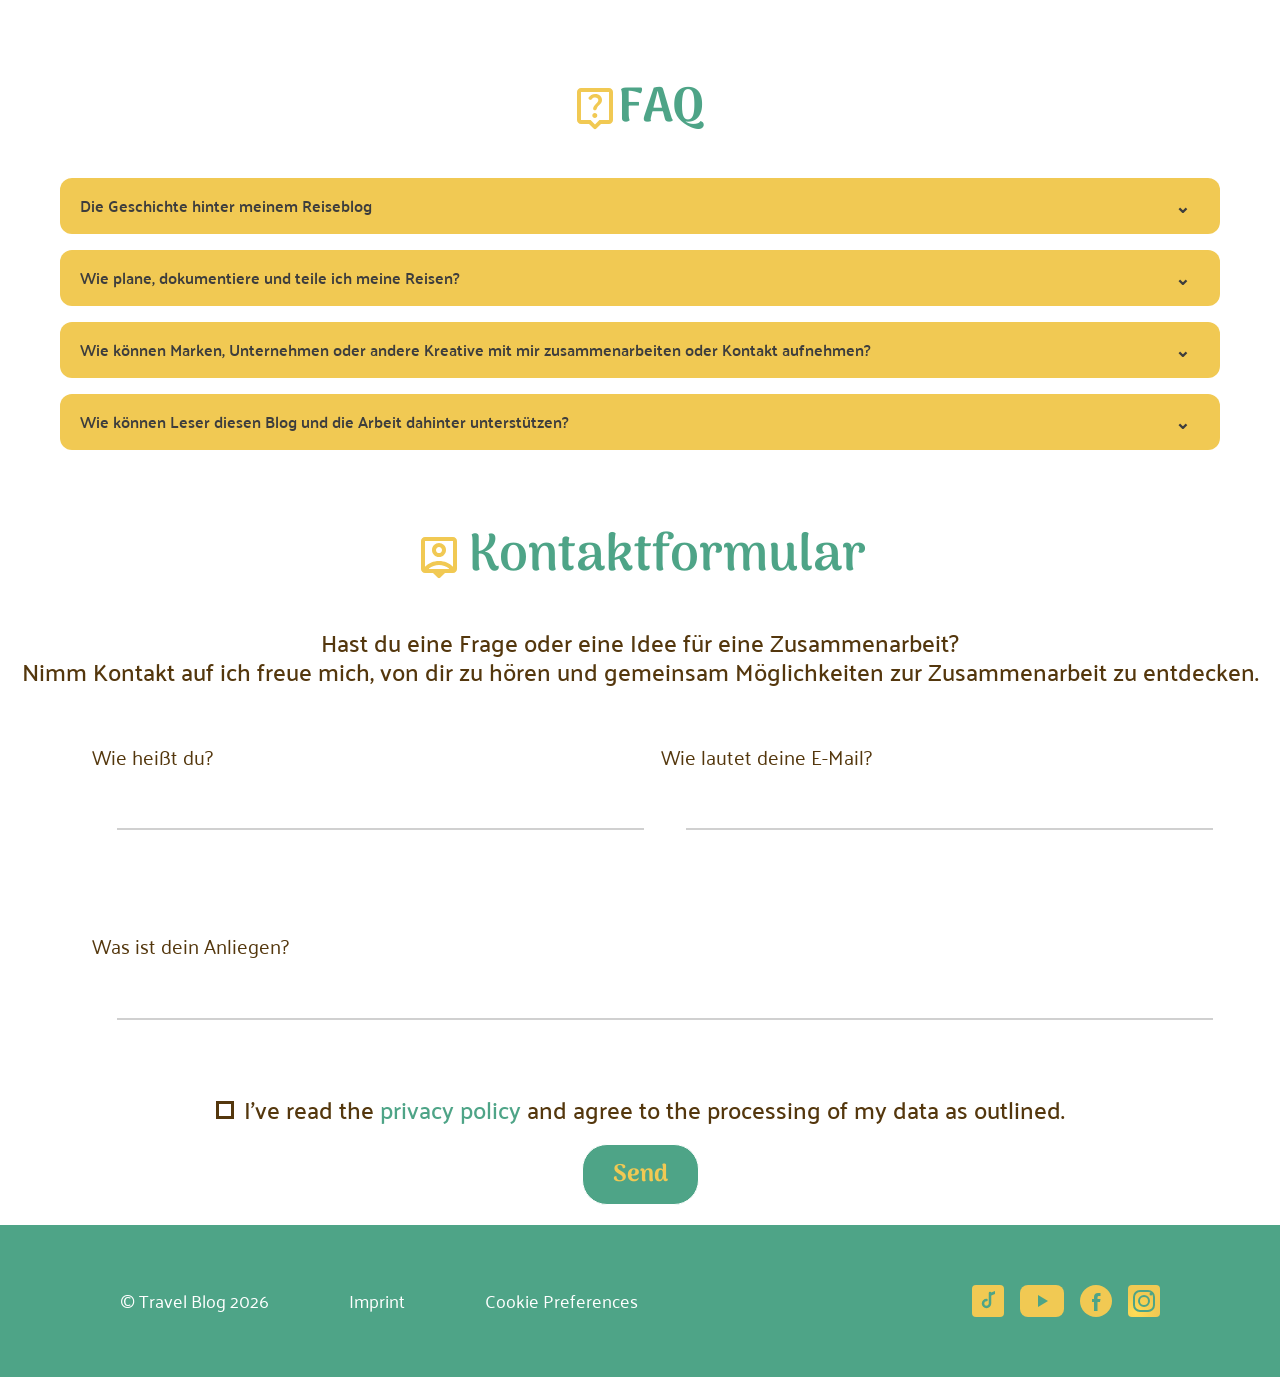
==== commit 91d49369: "alle 4 seiten  Übersetzt Kontakt Impressum Höhepunkte" ====
--- a/HTML/index.html
+++ b/HTML/index.html
@@ -25,12 +25,12 @@
             <nav>
                 <ul>
                     <li>
-                        <a class="highlights-a" href="#highlights">Highlights<img class="highlights-img"
+                        <a class="highlights-a" href="#highlights">Höhenpunkt<img class="highlights-img"
                                 src="../Assets/Cristian/Icons/highlights-underline.svg" alt="Underline"></a>
                     </li>
                     <li><a class="faq-a" href="#faq">FAQ<img class="faq-img"
                                 src="../Assets/Cristian/Icons/faq-underline.svg" alt="Underline"></a></li>
-                    <li><a class="contact-a" href="#contact">Contact<img class="contact-img"
+                    <li><a class="contact-a" href="#contact">Kontakt<img class="contact-img"
                                 src="../Assets/Cristian/Icons/contact-underline.svg" alt="Underline"></a></li>
                 </ul>
             </nav>
@@ -86,12 +86,12 @@
                 <div class="highlights-wrapper">
                     <div class="highlights-title">
                         <img src="../Assets/Cristian/Icons/rocket-icon.svg" alt="rocket-icon">
-                        <h2>Highlights</h2>
+                        <h2>Höhepunkte</h2>
                     </div>
                     <p class="highlights-subtitle">
-                        From the neon-lit energy of Tokyo to the laid-back shores of Pattaya Beach in Thailand and the
-                        calm, design-driven streets of Copenhagen, each destination reveals a completely different way
-                        to experience the world.
+                        Von der pulsierenden, neonbeleuchteten Metropole Tokio über die entspannten Strände von Pattaya in Thailand bis hin zu den ruhigen,
+                         designgeprägten Straßen Kopenhagens jedes dieser Reiseziele eröffnet eine ganz eigene Art, die Welt zu erleben.
+
                     </p>
                 </div>
                 <div class="highlight-showcase">
--- a/CSS/index_style.css
+++ b/CSS/index_style.css
@@ -583,7 +583,7 @@
 .form-full {
     width: 100% !important;
     max-width: 1096px !important;
-    margin-left: 0 !important;
+    
     border: none !important;
     border-bottom: 2px solid #d0d0d0 !important;
     color: #4EA487 !important;
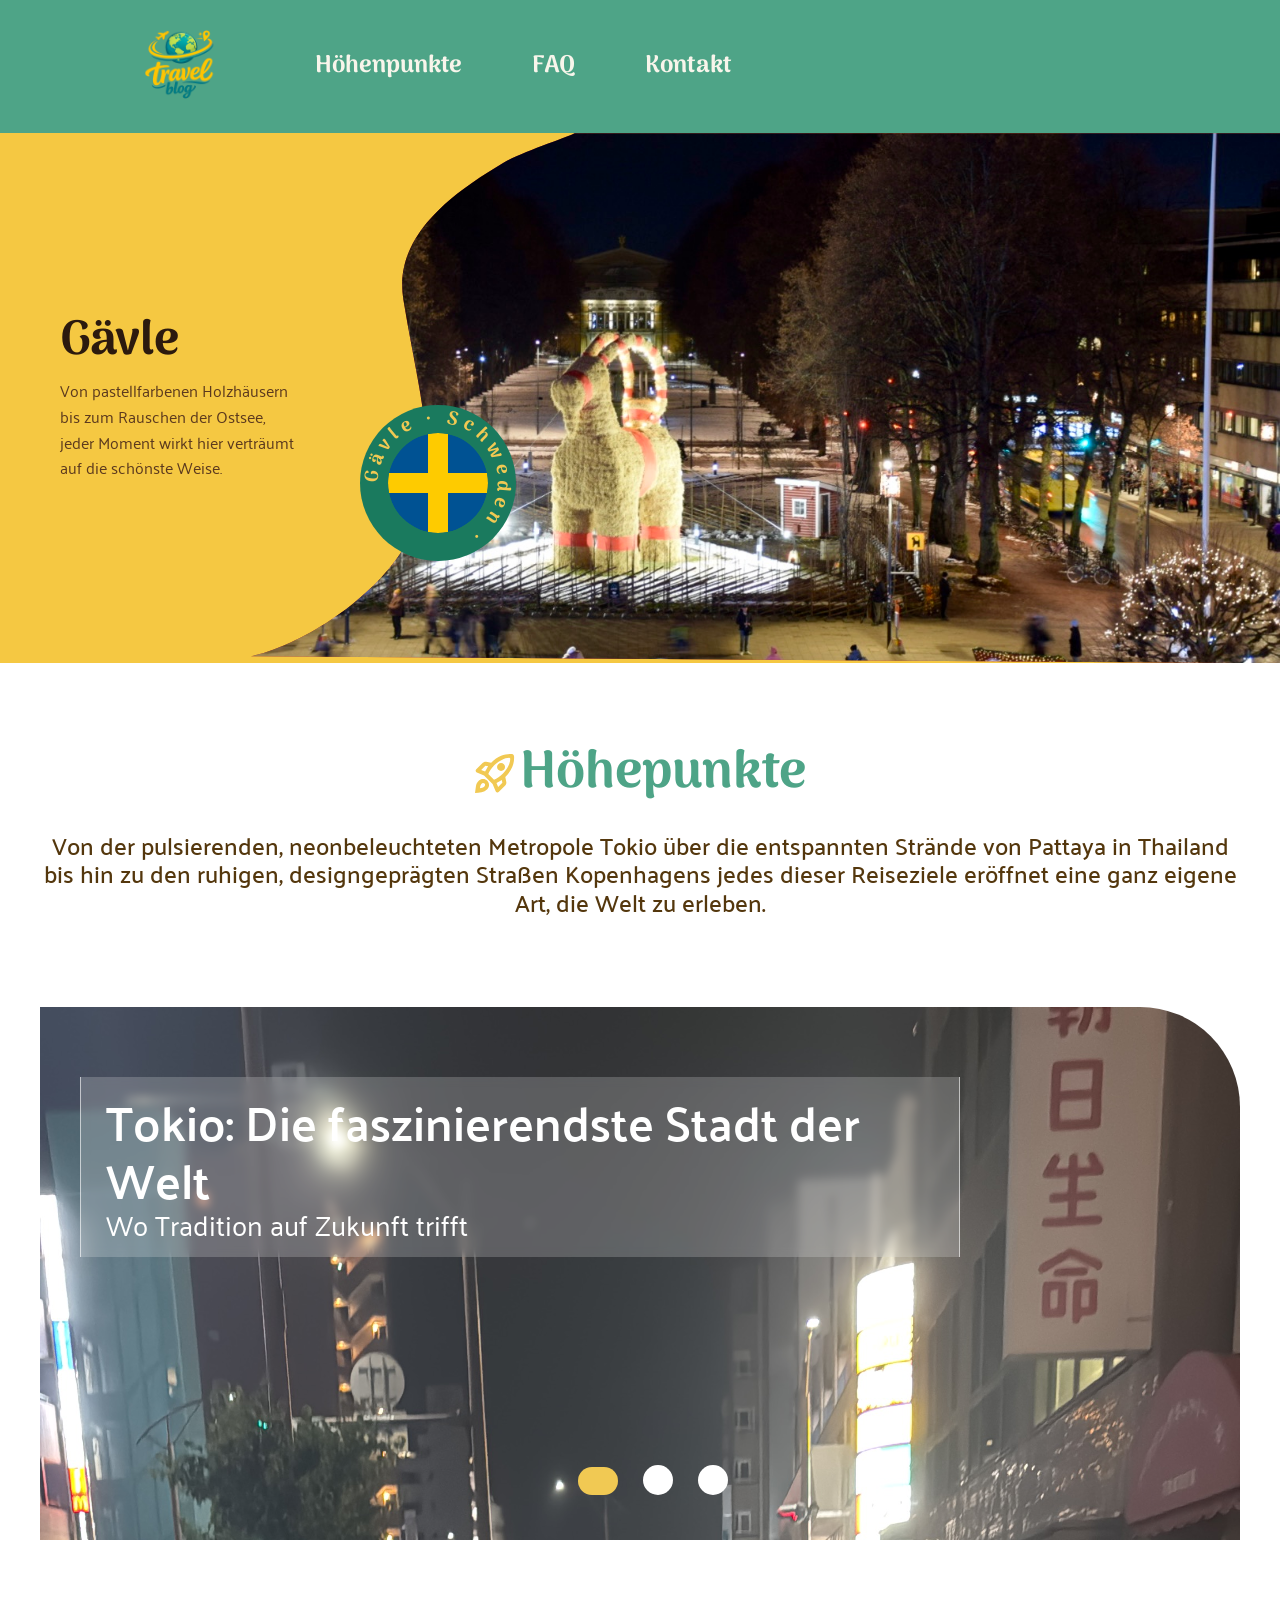
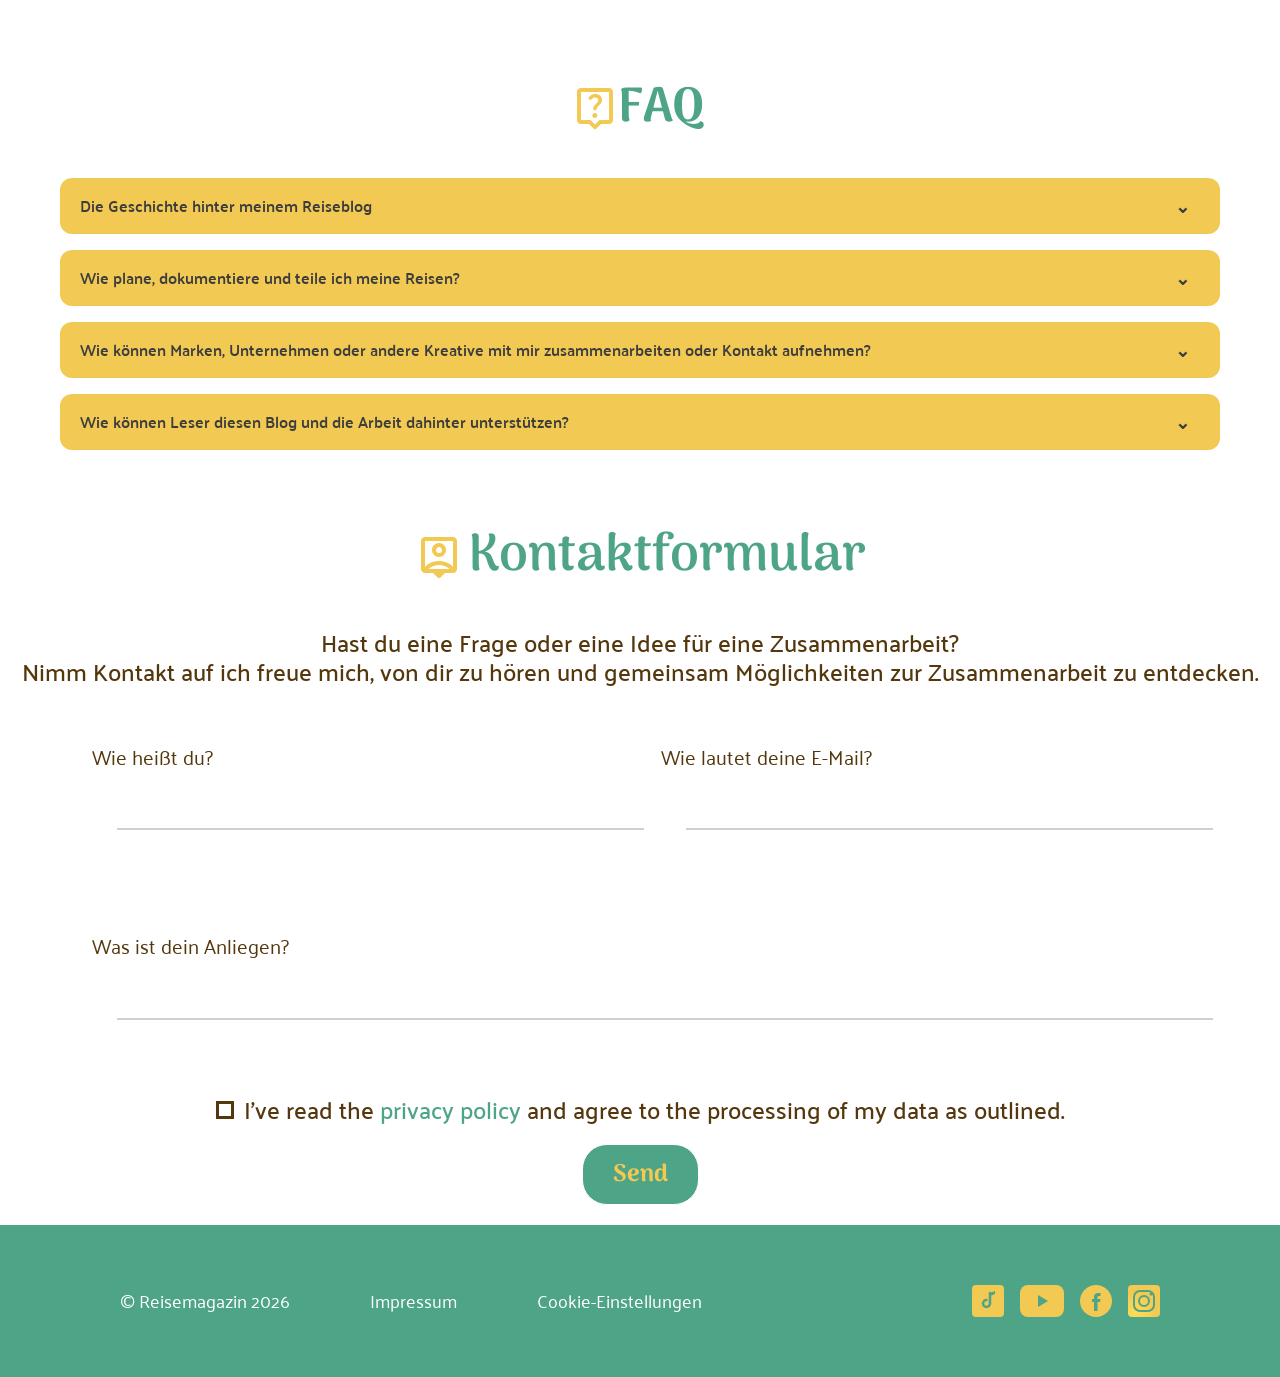
==== commit 6fdad4c8: "refactor(translations): deutsche Texte geprüft und kleinere Übersetzungsfehler korrigiert" ====
--- a/HTML/index.html
+++ b/HTML/index.html
@@ -25,7 +25,7 @@
             <nav>
                 <ul>
                     <li>
-                        <a class="highlights-a" href="#highlights">Höhenpunkt<img class="highlights-img"
+                        <a class="highlights-a" href="#highlights">Höhenpunkte<img class="highlights-img"
                                 src="../Assets/Cristian/Icons/highlights-underline.svg" alt="Underline"></a>
                     </li>
                     <li><a class="faq-a" href="#faq">FAQ<img class="faq-img"
@@ -265,11 +265,11 @@
 
         <footer class="footer">
             <div class="footer-left">
-                <span class="footer-copy">© Travel Blog 2026</span>
+                <span class="footer-copy">© Reisemagazin 2026</span>
             </div>
             <div class="footer-links">
-                <a href="./impressum.html">Imprint</a>
-                <a href="#">Cookie Preferences</a>
+                <a href="./impressum.html">Impressum</a>
+                <a href="#">Cookie-Einstellungen</a>
             </div>
             <div class="socials">
                 <a href="https://www.tiktok.com/" class="social" aria-label="TikTok">
